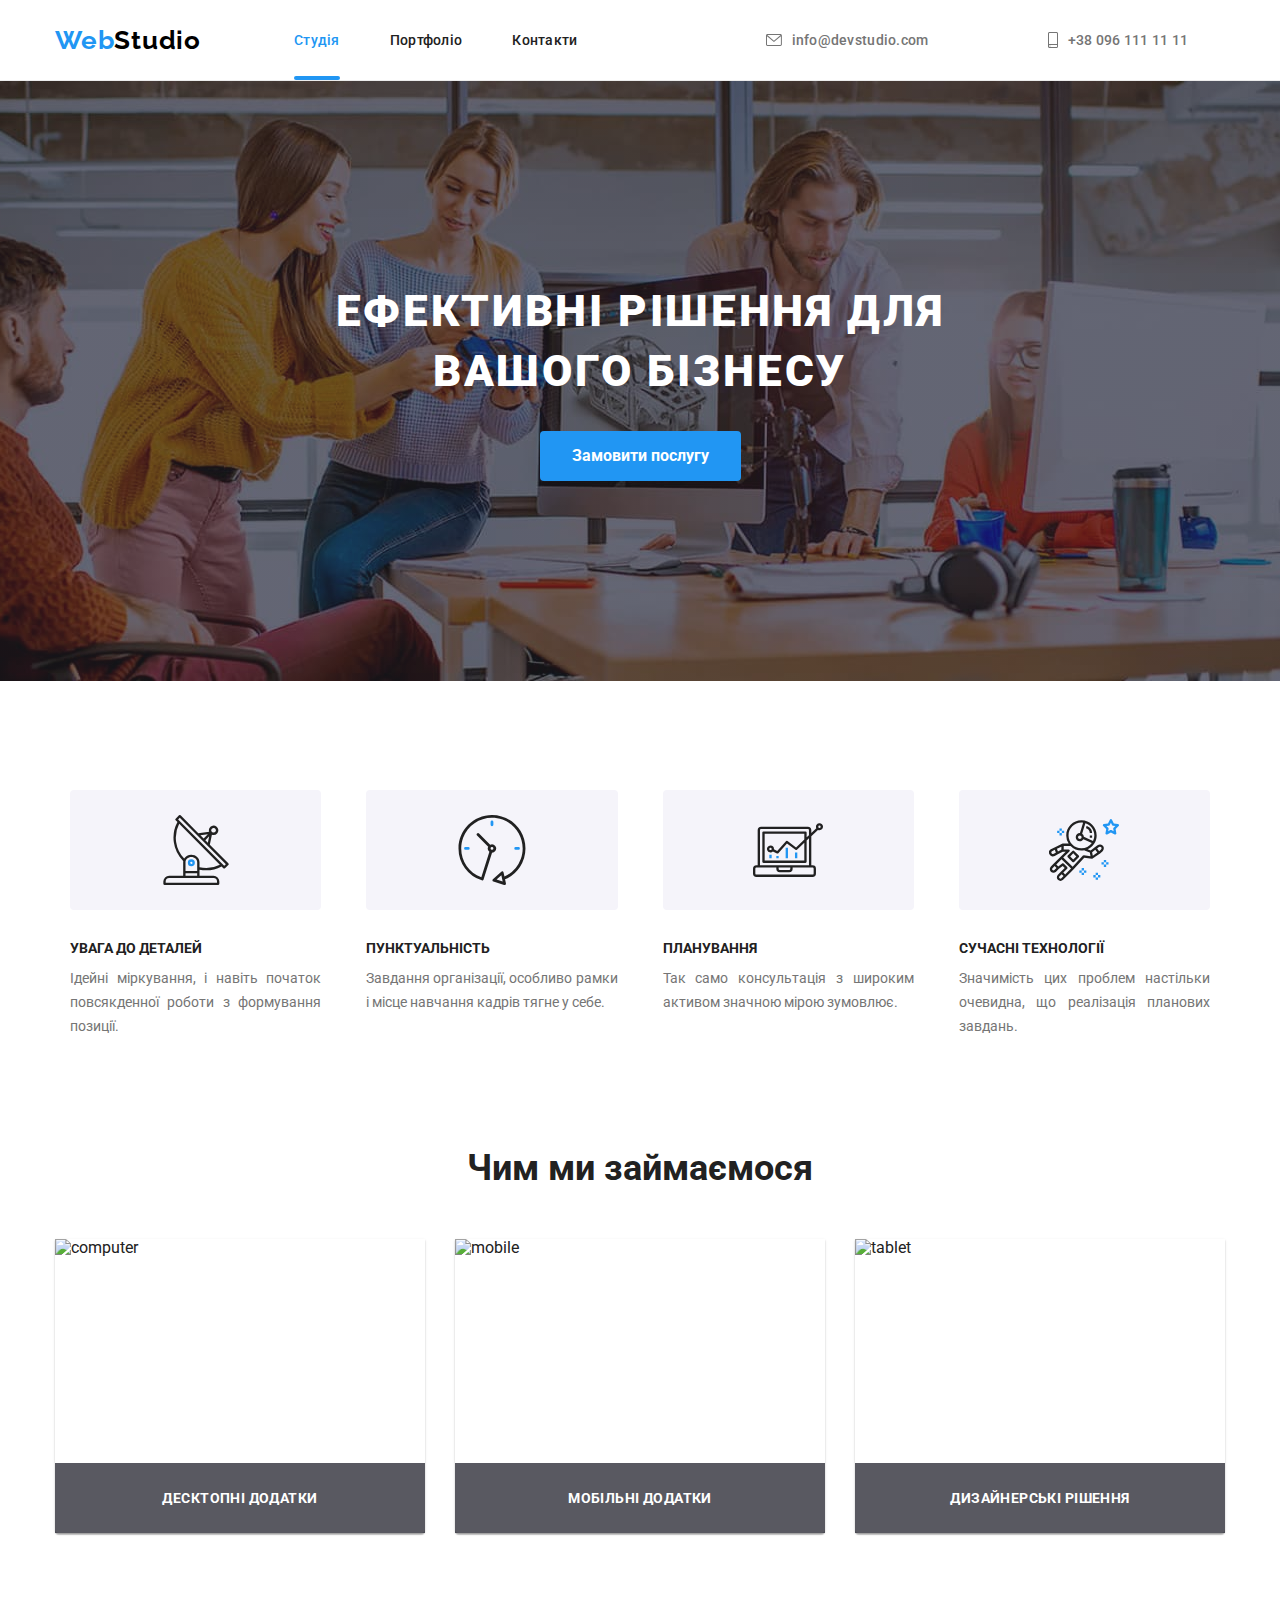
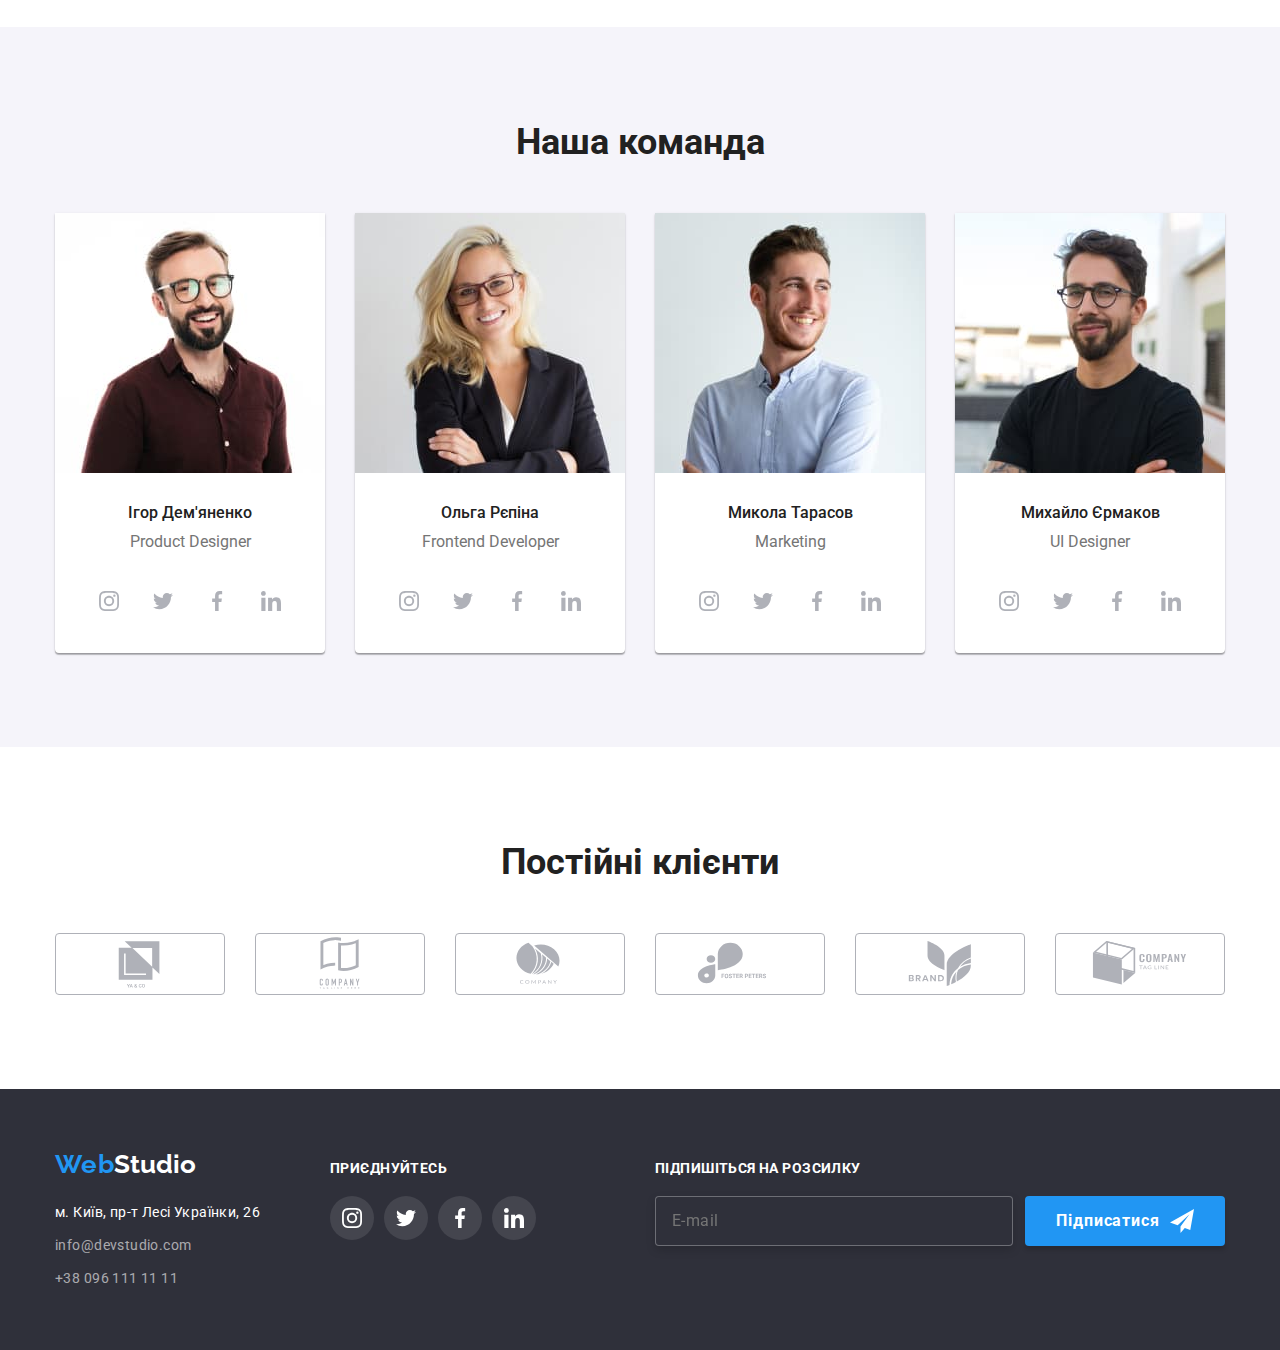
==== index.html @ 22a95ee9 "all that I can" ====
<!DOCTYPE html>
<html lang="uk">

<head>
  <meta charset="UTF-8" />
  <meta http-equiv="X-UA-Compatible" content="IE=edge" />
  <meta name="viewport" content="width=device-width, initial-scale=1.0" />
  <title>WebStudio</title>
  <link rel="preconnect" href="https://fonts.googleapis.com" />
  <link rel="preconnect" href="https://fonts.gstatic.com" crossorigin />
  <link href="https://fonts.googleapis.com/css2?family=Raleway:wght@700&family=Roboto:wght@400;500;700;900&display=swap"
    rel="stylesheet" />
  <link rel="stylesheet"
    href="https://cdnjs.cloudflare.com/ajax/libs/modern-normalize/1.1.0/modern-normalize.min.css" />
  <link rel="stylesheet" href="./css/main.min.css" />
</head>

<body class="body">
  <header class="page-header">
    <div class="container header-container">
      <nav class="header-nav">
        <a class="link header-nav__logo" href="./index.html">
          <span class="web">Web</span><span class="studio">Studio</span></a>

          <button type="button" class="menu-button is-open" aria-expanded="false" aria-controls="menu-container"
          data-menu-button>

          <svg 
          width="40" 
          height="40" 
          aria-label="Переключатель мобильного меню">

            <use class="icon-cross" href="./image/icons.svg#icon-close_40px"></use>
            <use class="icon-menu" href="./image/icons.svg#icon-menu_40px"></use>

          </svg>
        </button>
<div class="menu-container" id="menu-container" data-menu>

        <ul class="header-nav__list list header-nav">
          <li class="header-nav__item">
            <a class="header-nav__link link current" href="">Студія</a>
          </li>
          <li class="header-nav__item">
            <a class="header-nav__link link" href="portfolio.html">Портфоліо</a>
          </li>
          <li class="header-nav__item">
            <a class="header-nav__link link" href="">Контакти</a>
          </li>
        </ul>

        <ul class="list mobile-list">
          <li class="header-link__item">
            <a class="header-link header-nav__link link" href="tel:+380961111111">+38 096 111 11 11</a>
          </li>
          <li class="header-link__item">
            <a class="header-link-m header-nav__link link" href="mailto:info@devstudio.com">info@devstudio.com</a>
          </li>
         </ul>

         <ul class="list mobile-social">
          <li class="header-link__item">
            <a class="mobile-social__link link" href="">Instagram</a>
          </li>
          <li class="header-link__item">
            <a class="mobile-social__link link" href="">Twitter</a>
          </li>
           <li class="header-link__item">
            <a class="mobile-social__link link" href="">Facebook</a>
          </li>
           <li class="header-link__item">
            <a class="mobile-social__link link" href="">LinkedIn</a>
          </li>

         </ul>

      
      <div class="header-link">
        <ul class="list header-nav-link">
          <li class="header-link__item">
            <a class="header-link header-nav__link link" href="mailto:info@devstudio.com">
              <svg class="header-link__icon" width="16" height="12">
                <use href="./image/icons.svg#envelope"></use>
              </svg>
              info@devstudio.com</a>
          </li>
          <li class="header-link__item">
            <a class="header-link header-nav__link link" href="tel:+380961111111">
              <svg class="header-link__icon" width="10" height="16">
                <use href="./image/icons.svg#smartphone"></use>
              </svg>
              +38 096 111 11 11</a>
          </li>
        </ul>
      </div>
      </div>
    </div>
    </nav>
  </header>
  <main>
    <section class="section hero">
      <div class="container">
        <h1 class="hero__headline">Ефективні рішення для вашого бізнесу</h1>
        <button data-modal-open class="button" type="button">
          Замовити послугу
        </button>
      </div>
    </section>
    <section class="section about">
      <div class="container">
        <h2 class="visually-hidden">Наші особливості</h2>
        <ul class="list about__list">
          <li class="about__item">
            <div class="about-cards">
              <svg class="about-cards__icon" width="70" height="70">
                <use href="./image/icons.svg#antenna"></use>
              </svg>
            </div>
            <h3 class="about__headline">Увага до деталей</h3>
            <p class="about__paragraph">
              Ідейні міркування, і навіть початок повсякденної роботи з
              формування позиції.
            </p>
          </li>
          <li class="about__item">
            <div class="about-cards">
              <svg class="about-cards__icon" width="70" height="70">
                <use href="./image/icons.svg#clock"></use>
              </svg>
            </div>
            <h3 class="about__headline">Пунктуальність</h3>
            <p class="about__paragraph">
              Завдання організації, особливо рамки і місце навчання кадрів
              тягне у себе.
            </p>
          </li>
          <li class="about__item">
            <div class="about-cards">
              <svg class="about-cards__icon" width="70" height="70">
                <use href="./image/icons.svg#diagram"></use>
              </svg>
            </div>
            <h3 class="about__headline">Планування</h3>
            <p class="about__paragraph">
              Так само консультація з широким активом значною мірою зумовлює.
            </p>
          </li>
          <li class="about__item">
            <div class="about-cards">
              <svg class="about-cards__icon" width="70" height="70">
                <use href="./image/icons.svg#astronaut"></use>
              </svg>
            </div>
            <h3 class="about__headline">Сучасні технології</h3>
            <p class="about__paragraph">
              Значимість цих проблем настільки очевидна, що реалізація
              планових завдань.
            </p>
          </li>
        </ul>
      </div>
    </section>
    <section class="section work">
      <div class="container">
        <h2 class="work__headline">Чим ми займаємося</h2>
        <ul class="list work">
          <li class="work__item">
            <div class="work__image">

              <img 
              srcset="./image/work1.jpg 1x,
                      ./image/work1@2x.jpg 2x,
              "
              
              src="./image/work1.jpg" alt="computer" width="370" height="294" />

              <p class="work__paragraph">десктопні додатки</p>
            </div>
          </li>
          <li class="work__item">
            <div class="work__image">
              <img 
              srcset="./image/work2.jpg 1x,
                      ./image/work2@2x.jpg 2x,
              "
              
              src="./image/work2.jpg" alt="mobile" width="370" height="294" />
              <p class="work__paragraph">мобільні додатки</p>
            </div>
          </li>
          <li class="work__item">
            <div class="work__image">
              <img 
              srcset="./image/work3.jpg 1x,
                      ./image/work3@2x.jpg 2x,
              "
              src="./image/work3.jpg" alt="tablet" width="370" height="294" />
              <p class="work__paragraph">дизайнерські рішення</p>
            </div>
          </li>
        </ul>
      </div>
    </section>
    <section class="section our-team">
      <div class="container">
        <h2 class="work__headline">Наша команда</h2>
        <ul class="list our-team__list">
          <li class="work__item">

            <img srcset="
            ./image/team1-mob450.jpg 450w,
            ./image/team1-mob450@2x.jpg 900w,
            ./image/team1-tablet354.jpg 354w,
            ./image/team1-tablet354@2x.jpg 708w,
            ./image/team1-desktop270.jpg 270w,
            ./image/team1-desktop270@2x.jpg 540w
              " 
              sizes="(min-width: 1200px) 270px, (min-width: 768px) 354px, (min-width: 480px) 450px, 100vw"

              src="./image/team1-mob450.jpg" alt="Ігор Дем'яненко" width="450" height="460" />

            <div class="team">
              <h3 class="team__headline">Ігор Дем'яненко</h3>
              <p class="team__paragraph">Product Designer</p>
              <ul class="team__lists list">
                <li class="team__item">
                  <a class="team__link link" href="">
                    <svg class="team__icon" width="20" height="20">
                      <use href="./image/icons.svg#instagram"></use>
                    </svg>
                  </a>
                </li>
                <li class="team__item">
                  <a class="team__link link" href="">
                    <svg class="team__icon" width="20" height="20">
                      <use href="./image/icons.svg#twitter"></use>
                    </svg>
                  </a>
                </li>
                <li class="team__item">
                  <a class="team__link link" href="">
                    <svg class="team__icon" width="20" height="20">
                      <use href="./image/icons.svg#facebook"></use>
                    </svg>
                  </a>
                </li>
                <li class="team__item">
                  <a class="team__link link" href="">
                    <svg class="team__icon" width="20" height="20">
                      <use href="./image/icons.svg#linkedin"></use>
                    </svg>
                  </a>
                </li>
              </ul>
            </div>
          </li>
          <li class="work__item">

            <img srcset="
            ./image/team2-mob450.jpg 450w,
            ./image/team2-mob450@2x.jpg 900w,
            ./image/team2-tablet354.jpg 354w,
            ./image/team2-tablet354@2x.jpg 708w,
            ./image/team2-desktop270.jpg 270w,
            ./image/team2-desktop270@2x.jpg 540w
              " 
              sizes="(min-width: 1200px) 270px, (min-width: 768px) 354px, (min-width: 480px) 450px, 100vw"

              src="./image/team2-mob450.jpg" alt="Ольга Рєпіна" width="450" height="460" />

            <div class="team">
              <h3 class="team__headline">Ольга Рєпіна</h3>
              <p class="team__paragraph">Frontend Developer</p>
              <ul class="team__lists list">
                <li class="team__item">
                  <a class="team__link link" href="">
                    <svg class="team__icon" width="20" height="20">
                      <use href="./image/icons.svg#instagram"></use>
                    </svg>
                  </a>
                </li>
                <li class="team__item">
                  <a class="team__link link" href="">
                    <svg class="team__icon" width="20" height="20">
                      <use href="./image/icons.svg#twitter"></use>
                    </svg>
                  </a>
                </li>
                <li class="team__item">
                  <a class="team__link link" href="">
                    <svg class="team__icon" width="20" height="20">
                      <use href="./image/icons.svg#facebook"></use>
                    </svg>
                  </a>
                </li>
                <li class="team__item">
                  <a class="team__link link" href="">
                    <svg class="team__icon" width="20" height="20">
                      <use href="./image/icons.svg#linkedin"></use>
                    </svg>
                  </a>
                </li>
              </ul>
            </div>
          </li>
          <li class="work__item">
             <img srcset="
            ./image/team3-mob450.jpg 450w,
            ./image/team3-mob450@2x.jpg 900w,
            ./image/team3-tablet354.jpg 354w,
            ./image/team3-tablet354@2x.jpg 708w,
            ./image/team3-desktop270.jpg 270w,
            ./image/team3-desktop270@2x.jpg 540w
              " 
              sizes="(min-width: 1200px) 270px, (min-width: 768px) 354px, (min-width: 480px) 450px, 100vw"         
            
            src="./image/team3-mob450.jpg" alt="Микола Тарасов" width="450" height="460" />

            <div class="team">
              <h3 class="team__headline">Микола Тарасов</h3>
              <p class="team__paragraph">Marketing</p>
              <ul class="team__lists list">
                <li class="team__item">
                  <a class="team__link link" href="">
                    <svg class="team__icon" width="20" height="20">
                      <use href="./image/icons.svg#instagram"></use>
                    </svg>
                  </a>
                </li>
                <li class="team__item">
                  <a class="team__link link" href="">
                    <svg class="team__icon" width="20" height="20">
                      <use href="./image/icons.svg#twitter"></use>
                    </svg>
                  </a>
                </li>
                <li class="team__item">
                  <a class="team__link link" href="">
                    <svg class="team__icon" width="20" height="20">
                      <use href="./image/icons.svg#facebook"></use>
                    </svg>
                  </a>
                </li>
                <li class="team__item">
                  <a class="team__link link" href="">
                    <svg class="team__icon" width="20" height="20">
                      <use href="./image/icons.svg#linkedin"></use>
                    </svg>
                  </a>
                </li>
              </ul>
            </div>
          </li>
          <li class="work__item">

            <img srcset="
            ./image/team4-mob450.jpg 450w,
            ./image/team4-mob450@2x.jpg 900w,
            ./image/team4-tablet354.jpg 354w,
            ./image/team4-tablet354@2x.jpg 708w,
            ./image/team4-desktop270.jpg 270w,
            ./image/team4-desktop270@2x.jpg 540w
              " 
              sizes="(min-width: 1200px) 270px, (min-width: 768px) 354px, (min-width: 480px) 450px, 100vw" 
            
            src="./image/team4-mob450.jpg" alt="Михайло Єрмаков" width="450" height="460" />


            <div class="team">
              <h3 class="team__headline">Михайло Єрмаков</h3>
              <p class="team__paragraph">UI Designer</p>
              <ul class="team__lists list">
                <li class="team__item">
                  <a class="team__link link" href="">
                    <svg class="team__icon" width="20" height="20">
                      <use href="./image/icons.svg#instagram"></use>
                    </svg>
                  </a>
                </li>
                <li class="team__item">
                  <a class="team__link link" href="">
                    <svg class="team__icon" width="20" height="20">
                      <use href="./image/icons.svg#twitter"></use>
                    </svg>
                  </a>
                </li>
                <li class="team__item">
                  <a class="team__link link" href="">
                    <svg class="team__icon" width="20" height="20">
                      <use href="./image/icons.svg#facebook"></use>
                    </svg>
                  </a>
                </li>
                <li class="team__item">
                  <a class="team__link link" href="">
                    <svg class="team__icon" width="20" height="20">
                      <use href="./image/icons.svg#linkedin"></use>
                    </svg>
                  </a>
                </li>
              </ul>
            </div>
          </li>
        </ul>
      </div>
    </section>
    <section class="section">
      <div class="container client">
        <h2 class="work__headline">Постійні клієнти</h2>
        <ul class="client__list list">
          <li class="client__item">
            <a class="client__link link" href="">
              <svg class="client__icon" width="106" height="60">
                <use href="./image/icons.svg#logo1"></use>
              </svg>
            </a>
          </li>
          <li class="client__item">
            <a class="client__link link" href="">
              <svg class="client__icon" width="106" height="60">
                <use href="./image/icons.svg#logo2"></use>
              </svg>
            </a>
          </li>
          <li class="client__item">
            <a class="client__link link" href="">
              <svg class="client__icon" width="106" height="60">
                <use href="./image/icons.svg#logo3"></use>
              </svg>
            </a>
          </li>
          <li class="client__item">
            <a class="client__link link" href="">
              <svg class="client__icon" width="106" height="60">
                <use href="./image/icons.svg#logo4"></use>
              </svg>
            </a>
          </li>
          <li class="client__item">
            <a class="client__link link" href="">
              <svg class="client__icon" width="106" height="60">
                <use href="./image/icons.svg#logo5"></use>
              </svg>
            </a>
          </li>
          <li class="client__item">
            <a class="client__link link" href="">
              <svg class="client__icon" width="106" height="60">
                <use href="./image/icons.svg#logo6"></use>
              </svg>
            </a>
          </li>
        </ul>
      </div>
    </section>
  </main>
  <footer class="footer">
    <div class="container footer-container">
      <div class="footer-item">
        <a class="link footer-logo" href="./index.html">
          <span class="web">Web</span><span class="footer-studio">Studio</span></a>
        <address>
          <ul class="list address">
            <li class="address__item">
              <a class="footer-item__link link" href="https://goo.gl/maps/CPtrU1FHBa2aNyZL9" target="_blank"
                rel="noopener noreferrer">м. Київ, пр-т Лесі Українки, 26</a>
            </li>
            <li class="address__item">
              <a class="footer-item__link link footer-color" href="mailto:info@devstudio.com">info@devstudio.com</a>
            </li>
            <li class="address__item">
              <a class="footer-item__link link footer-color" href="tel:+380961111111">+38 096 111 11 11</a>
            </li>
          </ul>
        </address>
      </div>
      <div class="footer-social">
        <p class="footer-social__paragraph">приєднуйтесь</p>
        <ul class="footer-social__list list">
          <li class="footer-social__item">
            <a class="footer-social__link link" href="">
              <svg class="footer-social__icon" width="20" height="20">
                <use href="./image/icons.svg#instagram"></use>
              </svg>
            </a>
          </li>
          <li class="footer-social__item">
            <a class="footer-social__link link" href="">
              <svg class="footer-social__icon" width="20" height="20">
                <use href="./image/icons.svg#twitter"></use>
              </svg>
            </a>
          </li>
          <li class="footer-social__item">
            <a class="footer-social__link link" href="">
              <svg class="footer-social__icon" width="20" height="20">
                <use href="./image/icons.svg#facebook"></use>
              </svg>
            </a>
          </li>
          <li class="footer-social__item">
            <a class="footer-social__link link" href="">
              <svg class="footer-social__icon" width="20" height="20">
                <use href="./image/icons.svg#linkedin"></use>
              </svg>
            </a>
          </li>
        </ul>
      </div>
      <div class="footer-subscribe">
        <p class="footer-social__paragraph">підпишіться на розсилку</p>
        <form action="">
          <div class="footer-input">
            <input type="email" class="footer-input__email" name="user-mail" id="user-mail" placeholder="E-mail" />

            <button type="submit" class="footer-input__button">Підписатися
              <svg class="footer-input__icon" width="24" height="24">
                <use href="./image/icons.svg#icon-send"></use>
              </svg>
            </button>

          </div>
        </form>
      </div>
  </footer>
  <div class="backdrop is-hidden" data-modal>
    <div class="modal">
      <form name="data">
        <p class="modal__paragraph">Залиште свої дані, ми вам передзвонимо</p>
        <div class="div-modal">

          <label for="user-name" class="div-modal__label">Ім'я</label>
          <div class="modal-wrapper">
            <input name="user-name" type="text" class="modal-wrapper__input" id="user-name" />
            <svg class="modal-wrapper__icon" width="18" height="18">
              <use href="./image/icons.svg#person"></use>
            </svg>
          </div>


          <label for="user-phone" class="div-modal__label">Телефон</label>
          <div class="modal-wrapper">
            <input type="tel" class="modal-wrapper__input" name="user-phone" id="user-phone" />
            <svg class="modal-wrapper__icon" width="18" height="18">
              <use href="./image/icons.svg#phone-black"></use>
            </svg>
          </div>


          <label for="user-mail" class="div-modal__label">Пошта</label>
          <div class="modal-wrapper">
            <input type="email" class="modal-wrapper__input" name="user-mail" id="user-mail" />
            <svg class="modal-wrapper__icon" width="18" height="18">
              <use href="./image/icons.svg#email-black"></use>
            </svg>
          </div>


          <label for="feedback" class="modal__feedback">Коментар
            <textarea name="feedback" id="feedback" cols="30" rows="10" class="modal__textarea"
              placeholder="Введіть текст"></textarea>
          </label>
        </div>
        <div class="checkbox">
          <input type="checkbox" name="agreement" value="" class="visually-hidden" id="checkbox-agree" />
          <label for="checkbox-agree" class="checkbox__label">
            Погоджуюся з розсилкою та приймаю
            <a href="" class="checkbox__link">Умови договору</a>
          </label>
        </div>
        <button type="submit" class="checkbox__submit">Відправити</button>
      </form>
      <button data-modal-close class="checkbox__close" type="button">
        <svg class="checkbox__icon" width="8" height="8">
          <use href="./image/icons.svg#icon-x"></use>
        </svg>
      </button>
    </div>
  </div>

  <script src="./js/modal.js"></script>
  <script src="./js/mobile-menu.js"></script>
 
</body>

</html>
---- css/main.min.css ----
:root{--main-color: #212121;--text-color: #757575;--white-color: #ffffff;--active-color: #2196f3;--logo-color: #000000;--footer-color: rgba(255, 255, 255, 0.6);--hero-background: #2f303a;--active-button-background: #188ce8;--team-background: #f5f4fa;--icon-color: #afb1b8}h1,h2,h3,p{margin:0}img{width:100%;height:auto;display:block}.body{font-family:"Roboto",sans-serif;color:var(--main-color)}.link{text-decoration:none}.list{list-style:none;padding-left:0;margin:0}.container{margin-left:auto;margin-right:auto;padding-left:15px;padding-right:15px}@media screen and (min-width: 480px){.container{width:480px}}@media screen and (min-width: 768px){.container{width:768px}}@media screen and (min-width: 1200px){.container{width:1200px}}.section{padding-bottom:94px;padding-top:94px}address{margin-top:20px}.visually-hidden{position:absolute;white-space:nowrap;width:1px;height:1px;overflow:hidden;border:0;padding:0;clip:rect(0 0 0 0);-webkit-clip-path:inset(50%);clip-path:inset(50%);margin:-1px}@media screen and (min-width: 768px){.current::after{content:"";position:absolute;left:0px;bottom:0px;display:block;border-bottom:4px solid var(--active-color);border-radius:2px;width:100%;height:4px}}.button{background:var(--active-color);font-weight:700;font-size:16px;line-height:1.875;color:var(--white-color);cursor:pointer;padding:10px 32px;border-radius:4px;border:none;-webkit-transition:background-color 250ms cubic-bezier(0.4, 0, 0.2, 1);transition:background-color 250ms cubic-bezier(0.4, 0, 0.2, 1)}.button:hover,.button:focus{background:var(--active-button-background)}.menu-button{display:-webkit-inline-box;display:-ms-inline-flexbox;display:inline-flex;margin:0;padding:0;border:none;background-color:rgba(0,0,0,0)}@media screen and (min-width: 767px){.menu-button{display:none}}.menu-button .icon-cross{display:none}.menu-button.is-open .icon-cross{display:block}.menu-button.is-open .icon-menu{display:none}.icon-cross{cursor:pointer}.icon-cross:hover,.icon-cross:focus{fill:var(--active-color)}.icon-menu{cursor:pointer}.icon-menu:hover,.icon-menu:focus{fill:var(--active-color)}.menu-container.is-open{display:block}@media screen and (min-width: 768px){.menu-container{display:-webkit-box;display:-ms-flexbox;display:flex;-webkit-box-pack:start;-ms-flex-pack:start;justify-content:flex-start}}@media screen and (max-width: 767px){.menu-container{display:none;position:absolute;top:100%;left:0;width:100vw;height:796px;background-color:var(--white-color)}}@media screen and (min-width: 768px){.mobile-list{display:none;margin-top:300px}}.mobile-social{display:-webkit-box;display:-ms-flexbox;display:flex;-webkit-box-align:end;-ms-flex-align:end;align-items:flex-end;gap:20px;margin-left:40px}@media screen and (min-width: 768px){.mobile-social{display:none;margin-top:300px}}.mobile-social__link{font-weight:500;font-size:18px;color:var(--active-color);line-height:1.2222222222;letter-spacing:.02em;border-right:1px solid rgba(33,33,33,.2);padding-right:15px}.mobile-social__link:hover,.mobile-social__link:focus{-webkit-transition:color 250ms cubic-bezier(0.4, 0, 0.2, 1);transition:color 250ms cubic-bezier(0.4, 0, 0.2, 1);border-color:var(--active-color);text-decoration:underline}.backdrop{position:fixed;top:0;left:0;width:100%;height:100%;background:rgba(0,0,0,.2);opacity:1;-webkit-transition:opacity 250ms cubic-bezier(0.4, 0, 0.2, 1);transition:opacity 250ms cubic-bezier(0.4, 0, 0.2, 1)}.backdrop.is-hidden{opacity:0;pointer-events:none}.modal{position:absolute;top:50%;left:50%;-webkit-transform:translate(-50%, -50%) scale(1);transform:translate(-50%, -50%) scale(1);-webkit-transition:-webkit-transform 250ms cubic-bezier(0.4, 0, 0.2, 1);transition:-webkit-transform 250ms cubic-bezier(0.4, 0, 0.2, 1);transition:transform 250ms cubic-bezier(0.4, 0, 0.2, 1);transition:transform 250ms cubic-bezier(0.4, 0, 0.2, 1), -webkit-transform 250ms cubic-bezier(0.4, 0, 0.2, 1);background:#fff;-webkit-box-shadow:0px 1px 3px rgba(0,0,0,.12),0px 1px 1px rgba(0,0,0,.14),0px 2px 1px rgba(0,0,0,.2);box-shadow:0px 1px 3px rgba(0,0,0,.12),0px 1px 1px rgba(0,0,0,.14),0px 2px 1px rgba(0,0,0,.2);border-radius:4px;padding:40px}@media screen and (max-width: 1199px){.modal{max-width:450px}}@media screen and (min-width: 1200px){.modal{min-width:528px}}.checkbox__close{position:absolute;top:8px;right:8px;cursor:pointer;border-radius:50%;background:var(--white-color);border:1px solid rgba(0,0,0,.1);width:30px;height:30px;-webkit-transition:fill 250ms cubic-bezier(0.4, 0, 0.2, 1);transition:fill 250ms cubic-bezier(0.4, 0, 0.2, 1);display:-webkit-box;display:-ms-flexbox;display:flex;-webkit-box-pack:center;-ms-flex-pack:center;justify-content:center;-webkit-box-align:center;-ms-flex-align:center;align-items:center}.checkbox__close:hover,.checkbox__close:focus{fill:var(--active-color)}.checkbox__icon{stroke:rgba(0,0,0,.1)}.checkbox__icon:hover,.checkbox__icon:focus{fill:var(--active-color)}.modal__paragraph{font-weight:700;font-size:20px;line-height:1.15;text-align:center;letter-spacing:.03em;margin-bottom:12px}.modal-wrapper__input{display:block;height:40px;-webkit-box-sizing:border-box;box-sizing:border-box;border:1px solid rgba(33,33,33,.2);border-radius:4px;cursor:pointer;padding-left:45px;font-weight:400;font-size:12px;line-height:1.1666666667;letter-spacing:.01em;color:var(--text-color);-webkit-transition:border-color 250ms cubic-bezier(0.4, 0, 0.2, 1);transition:border-color 250ms cubic-bezier(0.4, 0, 0.2, 1)}@media screen and (max-width: 1199px){.modal-wrapper__input{width:370px}}@media screen and (min-width: 1200px){.modal-wrapper__input{width:448px}}.modal-wrapper__input:hover,.modal-wrapper__input:focus,.modal-wrapper__input:active{outline:none;border:1px solid var(--active-color)}.div-modal__label{font-weight:400;font-size:12px;line-height:1.1666666667;letter-spacing:.01em;color:var(--text-color);margin-bottom:10px}.modal__feedback{display:-webkit-box;display:-ms-flexbox;display:flex;-webkit-box-orient:vertical;-webkit-box-direction:normal;-ms-flex-direction:column;flex-direction:column;margin-bottom:20px;font-weight:400;font-size:12px;line-height:1.1666666667;letter-spacing:.01em;color:var(--text-color)}.modal__textarea{resize:none;height:120px;border:1px solid rgba(33,33,33,.2);border-radius:4px;font-weight:400;font-size:12px;line-height:1.1666666667;letter-spacing:.01em;color:var(--text-color);margin-top:4px;padding:12px 16px;-webkit-transition:border-color 250ms cubic-bezier(0.4, 0, 0.2, 1);transition:border-color 250ms cubic-bezier(0.4, 0, 0.2, 1)}.modal__textarea::-webkit-input-placeholder{font-weight:400;font-size:12px;line-height:1.1666666667;letter-spacing:.01em;color:rgba(117,117,117,.5)}.modal__textarea::-moz-placeholder{font-weight:400;font-size:12px;line-height:1.1666666667;letter-spacing:.01em;color:rgba(117,117,117,.5)}.modal__textarea:-ms-input-placeholder{font-weight:400;font-size:12px;line-height:1.1666666667;letter-spacing:.01em;color:rgba(117,117,117,.5)}.modal__textarea::-ms-input-placeholder{font-weight:400;font-size:12px;line-height:1.1666666667;letter-spacing:.01em;color:rgba(117,117,117,.5)}.modal__textarea::placeholder{font-weight:400;font-size:12px;line-height:1.1666666667;letter-spacing:.01em;color:rgba(117,117,117,.5)}.modal__textarea:hover,.modal__textarea:focus{outline:none;border:1px solid var(--active-color)}.checkbox__submit{width:200px;height:50px;background:var(--active-color);font-weight:700;font-size:16px;line-height:1.875;color:var(--white-color);cursor:pointer;border-radius:4px;border:none;-webkit-box-shadow:0px 4px 4px rgba(0,0,0,.15);box-shadow:0px 4px 4px rgba(0,0,0,.15);-webkit-transition:background-color 250ms cubic-bezier(0.4, 0, 0.2, 1);transition:background-color 250ms cubic-bezier(0.4, 0, 0.2, 1);margin:30px auto 0;display:block}.checkbox__submit:hover,.checkbox__submit:focus{background:var(--active-button-background)}.input-checkbox{font-weight:400;font-size:14px;line-height:24px;line-height:1.7142857143;letter-spacing:.03em;color:var(--text-color)}.checkbox__link{color:var(--active-color);margin-left:5px}.modal-wrapper__icon{position:absolute;left:5px;top:50%;-webkit-transform:translatey(-50%);transform:translatey(-50%);margin-left:15px;-webkit-transition:fill 250ms cubic-bezier(0.4, 0, 0.2, 1);transition:fill 250ms cubic-bezier(0.4, 0, 0.2, 1)}.modal-wrapper__icon:hover,.modal-wrapper__icon:focus,.modal-wrapper__icon:active{fill:var(--active-color)}.modal-wrapper__input:hover+.modal-wrapper__icon{fill:var(--active-color)}.modal-wrapper__input:focus+.modal-wrapper__icon{fill:var(--active-color)}.modal-wrapper{position:relative;margin-top:4px;margin-bottom:10px}.checkbox__label{display:-webkit-box;display:-ms-flexbox;display:flex;-webkit-box-align:center;-ms-flex-align:center;align-items:center;-webkit-box-pack:center;-ms-flex-pack:center;justify-content:center;font-weight:400;font-size:14px;line-height:1.7142857143;letter-spacing:.03em;color:var(--text-color)}.checkbox__label::before{content:" ";margin-right:8px;display:-webkit-box;display:-ms-flexbox;display:flex;width:16px;height:15px;border-radius:2px;border:2px solid var(--main-color)}.checkbox input:checked+.checkbox__label::before{background:var(--active-color);border:none;background-image:url(../image/check-mark.svg);background-repeat:no-repeat;background-position:center}.page-header{border-bottom:1px solid #ececec;position:relative}.header-container{display:-webkit-box;display:-ms-flexbox;display:flex;-webkit-box-align:center;-ms-flex-align:center;align-items:center}.header-nav__logo{margin-right:93px}.web{font-family:"Raleway",sans-serif;font-size:26px;font-weight:700;line-height:1.1923076923;letter-spacing:.03em;color:var(--active-color)}.studio{font-family:"Raleway",sans-serif;font-size:26px;font-weight:700;line-height:1.1923076923;letter-spacing:.03em;color:var(--logo-color)}.header-nav{display:block}@media screen and (min-width: 768px){.header-nav{display:-webkit-box;display:-ms-flexbox;display:flex;-webkit-box-align:center;-ms-flex-align:center;align-items:center;-webkit-box-pack:justify;-ms-flex-pack:justify;justify-content:space-between}}.header-nav__item{margin-right:50px}.header-nav__link{position:relative;font-style:normal;font-weight:500;font-size:14px;line-height:1.1428571429;letter-spacing:.02em;color:var(--main-color);padding-top:32px;padding-bottom:32px;display:-webkit-box;display:-ms-flexbox;display:flex;-webkit-box-align:center;-ms-flex-align:center;align-items:center;-webkit-box-pack:center;-ms-flex-pack:center;justify-content:center;-webkit-transition:color 250ms cubic-bezier(0.4, 0, 0.2, 1);transition:color 250ms cubic-bezier(0.4, 0, 0.2, 1)}@media screen and (max-width: 767px){.header-nav__link{font-size:40px;line-height:1.175}}.header-nav__link:hover,.header-nav__link:focus{color:var(--active-color)}.header-nav__link:hover .header-link__icon{stroke:var(--active-color)}@media screen and (min-width: 1200px){.header-link__item:not(:last-child){margin-right:50px}}.header-link{font-style:normal;font-weight:500;font-size:14px;line-height:1.1428571429;letter-spacing:.02em;color:var(--text-color)}@media screen and (min-width: 1200px){.header-link{margin-left:69px}}@media screen and (max-width: 767px){.header-link{font-size:34px;line-height:1.1764705882}}.header-link-m{font-size:24px;line-height:1.1666666667;color:var(--text-color)}.link.current{color:var(--active-color)}.header-link__icon{margin-right:10px}@media screen and (max-width: 767px){.header-nav-link{display:none}}@media screen and (min-width: 1200px){.header-nav-link{display:-webkit-box;display:-ms-flexbox;display:flex}}@media screen and (max-width: 767px){.header-nav__list{display:block}}.hero{background:var(--hero-background);text-align:center;background-position:center;background-repeat:no-repeat;background-size:cover;margin-left:auto;margin-right:auto}@media screen and (max-width: 767px){.hero{background-image:-webkit-gradient(linear, left top, left bottom, from(rgba(47, 48, 58, 0.4)), to(rgba(47, 48, 58, 0.4))),url(/image/header-mobile.jpg);background-image:linear-gradient(rgba(47, 48, 58, 0.4), rgba(47, 48, 58, 0.4)),url(/image/header-mobile.jpg);background-size:480px 400px}}@media screen and (max-width: 767px)and (min-device-pixel-ratio: 2),screen and (max-width: 767px)and (-webkit-min-device-pixel-ratio: 2),screen and (max-width: 767px)and (min-resolution: 192dpi),screen and (max-width: 767px)and (min-resolution: 2dppx){.hero{background-image:-webkit-gradient(linear, left top, left bottom, from(rgba(47, 48, 58, 0.4)), to(rgba(47, 48, 58, 0.4))),url(/image/header-mobile2x.jpg);background-image:linear-gradient(rgba(47, 48, 58, 0.4), rgba(47, 48, 58, 0.4)),url(/image/header-mobile2x.jpg)}}@media screen and (min-width: 768px){.hero{background-image:-webkit-gradient(linear, left top, left bottom, from(rgba(47, 48, 58, 0.4)), to(rgba(47, 48, 58, 0.4))),url(/image/header-tablet.jpg);background-image:linear-gradient(rgba(47, 48, 58, 0.4), rgba(47, 48, 58, 0.4)),url(/image/header-tablet.jpg);background-size:768px 400px}}@media screen and (min-width: 768px)and (min-device-pixel-ratio: 2),screen and (min-width: 768px)and (-webkit-min-device-pixel-ratio: 2),screen and (min-width: 768px)and (min-resolution: 192dpi),screen and (min-width: 768px)and (min-resolution: 2dppx){.hero{background-image:-webkit-gradient(linear, left top, left bottom, from(rgba(47, 48, 58, 0.4)), to(rgba(47, 48, 58, 0.4))),url(/image/header-tablet2x.jpg);background-image:linear-gradient(rgba(47, 48, 58, 0.4), rgba(47, 48, 58, 0.4)),url(/image/header-tablet2x.jpg)}}@media screen and (min-width: 1200px){.hero{padding-top:200px;padding-bottom:200px;background-image:-webkit-gradient(linear, left top, left bottom, from(rgba(47, 48, 58, 0.4)), to(rgba(47, 48, 58, 0.4))),url(/image/hero-bg.jpg);background-image:linear-gradient(rgba(47, 48, 58, 0.4), rgba(47, 48, 58, 0.4)),url(/image/hero-bg.jpg);max-width:1600px;height:600px;background-size:1600px 600px}}@media screen and (min-width: 1200px)and (min-device-pixel-ratio: 2),screen and (min-width: 1200px)and (-webkit-min-device-pixel-ratio: 2),screen and (min-width: 1200px)and (min-resolution: 192dpi),screen and (min-width: 1200px)and (min-resolution: 2dppx){.hero{background-image:-webkit-gradient(linear, left top, left bottom, from(rgba(47, 48, 58, 0.4)), to(rgba(47, 48, 58, 0.4))),url(/image/header-big2x.jpg);background-image:linear-gradient(rgba(47, 48, 58, 0.4), rgba(47, 48, 58, 0.4)),url(/image/header-big2x.jpg)}}.hero__headline{font-weight:900;letter-spacing:.06em;text-transform:uppercase;color:var(--white-color);margin:0 auto 30px}@media screen and (max-width: 1199px){.hero__headline{font-size:26px;line-height:1.6153846154}}@media screen and (min-width: 1200px){.hero__headline{width:696px;font-size:44px;line-height:1.3636363636}}.about{padding-bottom:0px}@media screen and (min-width: 767px){.about__list{display:-webkit-box;display:-ms-flexbox;display:flex;-ms-flex-wrap:wrap;flex-wrap:wrap}}@media screen and (min-width: 1200px){.about__list{-ms-flex-wrap:nowrap;flex-wrap:nowrap}}@media screen and (min-width: 767px){.about__item{width:calc((100% - 60px)/2);margin:15px}}@media screen and (min-width: 1199px){.about__item:not(:last-child){margin-right:30px}}.about__paragraph{font-weight:400;font-size:14px;line-height:1.7142857143;color:var(--text-color);margin-top:10px;text-align:justify}@media screen and (max-width: 480px){.about__paragraph{margin-bottom:30px}}.about__headline{padding:0;font-size:14px;line-height:1.1428571429;text-transform:uppercase}@media screen and (max-width: 768px){.about__headline{text-align:center}}.about-cards{width:100%;height:120px;background:var(--team-background);border-radius:4px;margin-bottom:30px;margin-left:auto;margin-right:auto;display:-webkit-box;display:-ms-flexbox;display:flex;-webkit-box-pack:center;-ms-flex-pack:center;justify-content:center;-webkit-box-align:center;-ms-flex-align:center;align-items:center}.section-work{padding-top:0}.work{display:-webkit-box;display:-ms-flexbox;display:flex;gap:30px}@media screen and (max-width: 1200px){.work{display:none}}.work .work__item{width:calc((100% - 60px)/3)}.work__image{position:relative}.work__paragraph{position:absolute;bottom:0;height:70px;display:-webkit-box;display:-ms-flexbox;display:flex;-webkit-box-pack:center;-ms-flex-pack:center;justify-content:center;-webkit-box-align:center;-ms-flex-align:center;align-items:center;font-weight:700;font-size:14px;line-height:1.1428571429;letter-spacing:.03em;text-transform:uppercase;background:rgba(47,48,58,.8);color:var(--white-color);width:100%}.work__item{background-color:var(--white-color);-webkit-box-shadow:0px 1px 3px rgba(0,0,0,.12),0px 1px 1px rgba(0,0,0,.14),0px 2px 1px rgba(0,0,0,.2);box-shadow:0px 1px 3px rgba(0,0,0,.12),0px 1px 1px rgba(0,0,0,.14),0px 2px 1px rgba(0,0,0,.2);border-radius:0px 0px 4px 4px}.work__headline{font-weight:700;text-align:center;font-size:28px;line-height:1.1785714286;margin-bottom:30px}@media screen and (min-width: 1200px){.work__headline{font-size:36px;line-height:1.1666666667;margin-bottom:50px}}.our-team{background:var(--team-background)}@media screen and (min-width: 767px){.our-team__list{display:-webkit-box;display:-ms-flexbox;display:flex;-ms-flex-wrap:wrap;flex-wrap:wrap;gap:30px}}@media screen and (min-width: 1200px){.our-team__list{-ms-flex-wrap:nowrap;flex-wrap:nowrap}}.team .work__item{background-color:var(--white-color)}@media screen and (min-width: 1200px){.team .work__item{width:calc((100% - 90px)/4)}}@media screen and (min-width: 767px){.work__item{width:calc((100% - 60px)/2)}}.team{padding-top:30px;padding-bottom:30px}.team__headline{font-weight:500;font-size:16px;line-height:1.1875;text-align:center;margin-bottom:10px}.team__paragraph{font-weight:400;font-size:16px;line-height:1.1875;color:var(--text-color);text-align:center}.team__lists{display:-webkit-box;display:-ms-flexbox;display:flex;-webkit-box-pack:center;-ms-flex-pack:center;justify-content:center;margin-top:28px}.team__icon{fill:var(--icon-color)}.team__item{width:44px;height:44px}.team__item:not(:last-child){margin-right:10px}.team__link{width:100%;height:100%;display:-webkit-box;display:-ms-flexbox;display:flex;-webkit-box-align:center;-ms-flex-align:center;align-items:center;-webkit-box-pack:center;-ms-flex-pack:center;justify-content:center;background-color:var(--white-color);border-radius:50%;-webkit-transition:background-color 250ms cubic-bezier(0.4, 0, 0.2, 1),fill 250ms cubic-bezier(0.4, 0, 0.2, 1);transition:background-color 250ms cubic-bezier(0.4, 0, 0.2, 1),fill 250ms cubic-bezier(0.4, 0, 0.2, 1)}.team__link:hover{background-color:var(--active-color)}.team__link:hover .team__icon{fill:var(--white-color)}.filters__button{font-weight:500;font-size:16px;font-family:inherit;line-height:1.625;color:var(--main-color);background:var(--team-background);cursor:pointer;padding:6px 22px;border-radius:4px;border:none;-webkit-transition:color 250ms cubic-bezier(0.4, 0, 0.2, 1),background-color 250ms cubic-bezier(0.4, 0, 0.2, 1),-webkit-box-shadow 250ms cubic-bezier(0.4, 0, 0.2, 1);transition:color 250ms cubic-bezier(0.4, 0, 0.2, 1),background-color 250ms cubic-bezier(0.4, 0, 0.2, 1),-webkit-box-shadow 250ms cubic-bezier(0.4, 0, 0.2, 1);transition:color 250ms cubic-bezier(0.4, 0, 0.2, 1),box-shadow 250ms cubic-bezier(0.4, 0, 0.2, 1),background-color 250ms cubic-bezier(0.4, 0, 0.2, 1);transition:color 250ms cubic-bezier(0.4, 0, 0.2, 1),box-shadow 250ms cubic-bezier(0.4, 0, 0.2, 1),background-color 250ms cubic-bezier(0.4, 0, 0.2, 1),-webkit-box-shadow 250ms cubic-bezier(0.4, 0, 0.2, 1)}.filters__button:hover,.filters__button:focus{background:var(--active-color);color:var(--white-color);-webkit-box-shadow:0px 3px 1px rgba(0,0,0,.1),0px 1px 2px rgba(0,0,0,.08),0px 2px 2px rgba(0,0,0,.12);box-shadow:0px 3px 1px rgba(0,0,0,.1),0px 1px 2px rgba(0,0,0,.08),0px 2px 2px rgba(0,0,0,.12);border-radius:4px}.filters__item:not(:last-child){margin-right:8px}@media screen and (min-width: 767px){.filters__list{display:-webkit-box;display:-ms-flexbox;display:flex;-webkit-box-pack:center;-ms-flex-pack:center;justify-content:center;margin-bottom:50px}}.filters__images{display:-webkit-box;display:-ms-flexbox;display:flex;-ms-flex-wrap:wrap;flex-wrap:wrap;gap:30px;-webkit-box-pack:center;-ms-flex-pack:center;justify-content:center}.filters__card{background:var(--white-color);-webkit-box-sizing:border-box;box-sizing:border-box;cursor:pointer}@media screen and (min-width: 767px){.filters__card{-ms-flex-preferred-size:calc((100% - 30px)/3);flex-basis:calc((100% - 30px)/3)}}@media screen and (min-width: 1200px){.filters__card{-ms-flex-preferred-size:calc((100% - 60px)/3);flex-basis:calc((100% - 60px)/3)}}.filters__card:hover .portfolio-description{-webkit-transform:translateY(0);transform:translateY(0)}.filters__link{display:block;-webkit-transition:color 250ms cubic-bezier(0.4, 0, 0.2, 1),-webkit-box-shadow 250ms cubic-bezier(0.4, 0, 0.2, 1);transition:color 250ms cubic-bezier(0.4, 0, 0.2, 1),-webkit-box-shadow 250ms cubic-bezier(0.4, 0, 0.2, 1);transition:color 250ms cubic-bezier(0.4, 0, 0.2, 1),box-shadow 250ms cubic-bezier(0.4, 0, 0.2, 1);transition:color 250ms cubic-bezier(0.4, 0, 0.2, 1),box-shadow 250ms cubic-bezier(0.4, 0, 0.2, 1),-webkit-box-shadow 250ms cubic-bezier(0.4, 0, 0.2, 1)}.filters__link:hover,.filters__link:focus{-webkit-box-shadow:0px 3px 1px rgba(0,0,0,.1),0px 1px 2px rgba(0,0,0,.08),0px 2px 2px rgba(0,0,0,.12);box-shadow:0px 3px 1px rgba(0,0,0,.1),0px 1px 2px rgba(0,0,0,.08),0px 2px 2px rgba(0,0,0,.12)}.portfolio-cards{padding-top:20px;padding-bottom:20px;padding-left:24px;padding-right:24px;border-bottom:1px solid #eee;border-left:1px solid #eee;border-right:1px solid #eee}.portfolio-cards__headline{font-weight:700;font-size:18px;line-height:2;color:var(--main-color);text-align:flex-start;margin-bottom:4px}.portfolio-cards__paragraph{font-weight:400;font-size:16px;line-height:1.875;color:var(--text-color);text-align:flex-start}.img-wrapper{position:relative;overflow:hidden}.portfolio-description{position:absolute;bottom:0;font-weight:400;font-size:18px;line-height:1.5555555556;letter-spacing:.03em;color:var(--white-color);text-align:flex-start;background:rgba(33,150,243,.9);padding:63px 24px 32px;width:100%;height:100%;-webkit-transform:translateY(100%);transform:translateY(100%);-webkit-transition:-webkit-transform 250ms cubic-bezier(0.4, 0, 0.2, 1);transition:-webkit-transform 250ms cubic-bezier(0.4, 0, 0.2, 1);transition:transform 250ms cubic-bezier(0.4, 0, 0.2, 1);transition:transform 250ms cubic-bezier(0.4, 0, 0.2, 1), -webkit-transform 250ms cubic-bezier(0.4, 0, 0.2, 1)}.client{text-align:center}.client__list{display:-webkit-box;display:-ms-flexbox;display:flex;-ms-flex-wrap:wrap;flex-wrap:wrap;-webkit-box-pack:center;-ms-flex-pack:center;justify-content:center;margin:-15px}.client__link{width:100%;height:100%;border:1px solid var(--icon-color);border-radius:4px;display:-webkit-box;display:-ms-flexbox;display:flex;-webkit-box-pack:center;-ms-flex-pack:center;justify-content:center;-webkit-box-align:center;-ms-flex-align:center;align-items:center;-webkit-transition:border-color 250ms cubic-bezier(0.4, 0, 0.2, 1),fill 250ms cubic-bezier(0.4, 0, 0.2, 1);transition:border-color 250ms cubic-bezier(0.4, 0, 0.2, 1),fill 250ms cubic-bezier(0.4, 0, 0.2, 1)}.client__link:hover .client__icon{fill:var(--active-color)}.client__link:hover{border-color:var(--active-color)}.client__icon{fill:var(--icon-color);-webkit-transition:fill 250ms cubic-bezier(0.4, 0, 0.2, 1);transition:fill 250ms cubic-bezier(0.4, 0, 0.2, 1)}.client__item{margin:15px}@media screen and (max-width: 767px){.client__item{width:calc((100% - 60px)/2)}}@media screen and (min-width: 768px){.client__item{width:calc((100% - 90px)/3)}}@media screen and (min-width: 1200px){.client__item{width:calc((100% - 180px)/6)}}.footer{background:var(--hero-background)}@media screen and (max-width: 767px){.footer-social{margin-bottom:60px}}.footer-item__link{font-weight:400;font-style:normal;font-size:14px;line-height:1.7142857143;letter-spacing:.03em;color:var(--white-color);-webkit-transition:color 250ms cubic-bezier(0.4, 0, 0.2, 1);transition:color 250ms cubic-bezier(0.4, 0, 0.2, 1)}.footer-item__link:hover,.footer-item__link:focus{color:var(--active-color)}@media screen and (max-width: 1199px){.address{text-align:center;margin-bottom:60px}}.footer-color{color:var(--footer-color)}@media screen and (max-width: 1199px){.footer-logo{display:-webkit-box;display:-ms-flexbox;display:flex;-webkit-box-pack:center;-ms-flex-pack:center;justify-content:center}}.footer-studio{font-family:"Raleway",sans-serif;font-size:26px;font-weight:bold;line-height:1.1923076923;color:var(--white-color)}.footer-social__paragraph{font-weight:700;font-size:14px;line-height:1.1428571429;letter-spacing:.03em;text-transform:uppercase;color:var(--white-color);margin-bottom:20px}@media screen and (max-width: 1199px){.footer-social__paragraph{text-align:center}}@media screen and (min-width: 1200px){.footer-social__paragraph{text-align:left}}.footer-container{padding-top:60px;padding-bottom:60px;-webkit-box-align:baseline;-ms-flex-align:baseline;align-items:baseline}@media screen and (min-width: 767px){.footer-container{display:-webkit-box;display:-ms-flexbox;display:flex;-ms-flex-wrap:wrap;flex-wrap:wrap;-webkit-box-pack:space-evenly;-ms-flex-pack:space-evenly;justify-content:space-evenly}}@media screen and (min-width: 480px){.footer-container{width:480px}}@media screen and (min-width: 768px){.footer-container{width:768px}}@media screen and (min-width: 1200px){.footer-container{width:1200px}}@media screen and (min-width: 767px){.address__item:not(:last-child){margin-bottom:9px}}.footer-social__list{display:-webkit-box;display:-ms-flexbox;display:flex;-webkit-box-pack:center;-ms-flex-pack:center;justify-content:center}.footer-social__icon{fill:var(--white-color)}.footer-social__item{width:44px;height:44px;background:rgba(255,255,255,.1);border-radius:50%;margin-right:10px;-webkit-transition:background-color 250ms cubic-bezier(0.4, 0, 0.2, 1);transition:background-color 250ms cubic-bezier(0.4, 0, 0.2, 1)}.footer-social__item:last-child{margin-right:0px}.footer-social__item:hover,.footer-social__item:focus{background-color:var(--active-color)}@media screen and (min-width: 1200px){.footer-item{margin-right:70px}}@media screen and (min-width: 1200px){.footer-subscribe{margin-left:auto}}.footer-social__link{width:100%;height:100%;display:-webkit-box;display:-ms-flexbox;display:flex;-webkit-box-align:center;-ms-flex-align:center;align-items:center;-webkit-box-pack:center;-ms-flex-pack:center;justify-content:center;border-radius:50%;-webkit-transition:color 250ms cubic-bezier(0.4, 0, 0.2, 1);transition:color 250ms cubic-bezier(0.4, 0, 0.2, 1)}.footer-social__link:hover,.footer-social__link:focus{color:var(--active-color)}@media screen and (min-width: 1200px){.footer-input{display:-webkit-box;display:-ms-flexbox;display:flex}}.footer-input__email{width:358px;height:50px;border:1px solid rgba(255,255,255,.3);-webkit-filter:drop-shadow(0px 4px 4px rgba(0, 0, 0, 0.15));filter:drop-shadow(0px 4px 4px rgba(0, 0, 0, 0.15));border-radius:4px;background:var(--hero-background);font-weight:400;font-size:16px;line-height:1.25;letter-spacing:.03em;color:rgba(255,255,255,.6);padding-left:16px}.footer-input__button{display:-webkit-box;display:-ms-flexbox;display:flex;-webkit-box-pack:center;-ms-flex-pack:center;justify-content:center;-webkit-box-align:center;-ms-flex-align:center;align-items:center;width:200px;height:50px;background:var(--active-color);-webkit-box-shadow:0px 4px 4px rgba(0,0,0,.15);box-shadow:0px 4px 4px rgba(0,0,0,.15);border-radius:4px;font-weight:700;font-size:16px;line-height:1.875;letter-spacing:.06em;color:var(--white-color);margin-left:12px;cursor:pointer;border:none;-webkit-transition:background-color 250ms cubic-bezier(0.4, 0, 0.2, 1);transition:background-color 250ms cubic-bezier(0.4, 0, 0.2, 1)}@media screen and (max-width: 1200px){.footer-input__button{margin-top:20px}}.footer-input__button:hover,.footer-input__button:focus{background:var(--active-button-background)}.footer-input__icon{margin-left:10px}.menu-button{display:-webkit-inline-box;display:-ms-inline-flexbox;display:inline-flex;margin:0;padding:0;border:none;background-color:rgba(0,0,0,0)}@media screen and (min-width: 767px){.menu-button{display:none}}.menu-button .icon-cross{display:none}.menu-button.is-open .icon-cross{display:block}.menu-button.is-open .icon-menu{display:none}.icon-cross{cursor:pointer}.icon-cross:hover,.icon-cross:focus{fill:var(--active-color)}.icon-menu{cursor:pointer}.icon-menu:hover,.icon-menu:focus{fill:var(--active-color)}.menu-container.is-open{display:block}@media screen and (min-width: 768px){.menu-container{display:-webkit-box;display:-ms-flexbox;display:flex;-webkit-box-pack:start;-ms-flex-pack:start;justify-content:flex-start}}@media screen and (max-width: 767px){.menu-container{display:none;position:absolute;top:100%;left:0;width:100vw;height:796px;background-color:var(--white-color)}}@media screen and (min-width: 768px){.mobile-list{display:none;margin-top:300px}}.mobile-social{display:-webkit-box;display:-ms-flexbox;display:flex;-webkit-box-align:end;-ms-flex-align:end;align-items:flex-end;gap:20px;margin-left:40px}@media screen and (min-width: 768px){.mobile-social{display:none;margin-top:300px}}.mobile-social__link{font-weight:500;font-size:18px;color:var(--active-color);line-height:1.2222222222;letter-spacing:.02em;border-right:1px solid rgba(33,33,33,.2);padding-right:15px}.mobile-social__link:hover,.mobile-social__link:focus{-webkit-transition:color 250ms cubic-bezier(0.4, 0, 0.2, 1);transition:color 250ms cubic-bezier(0.4, 0, 0.2, 1);border-color:var(--active-color);text-decoration:underline}/*# sourceMappingURL=main.min.css.map */
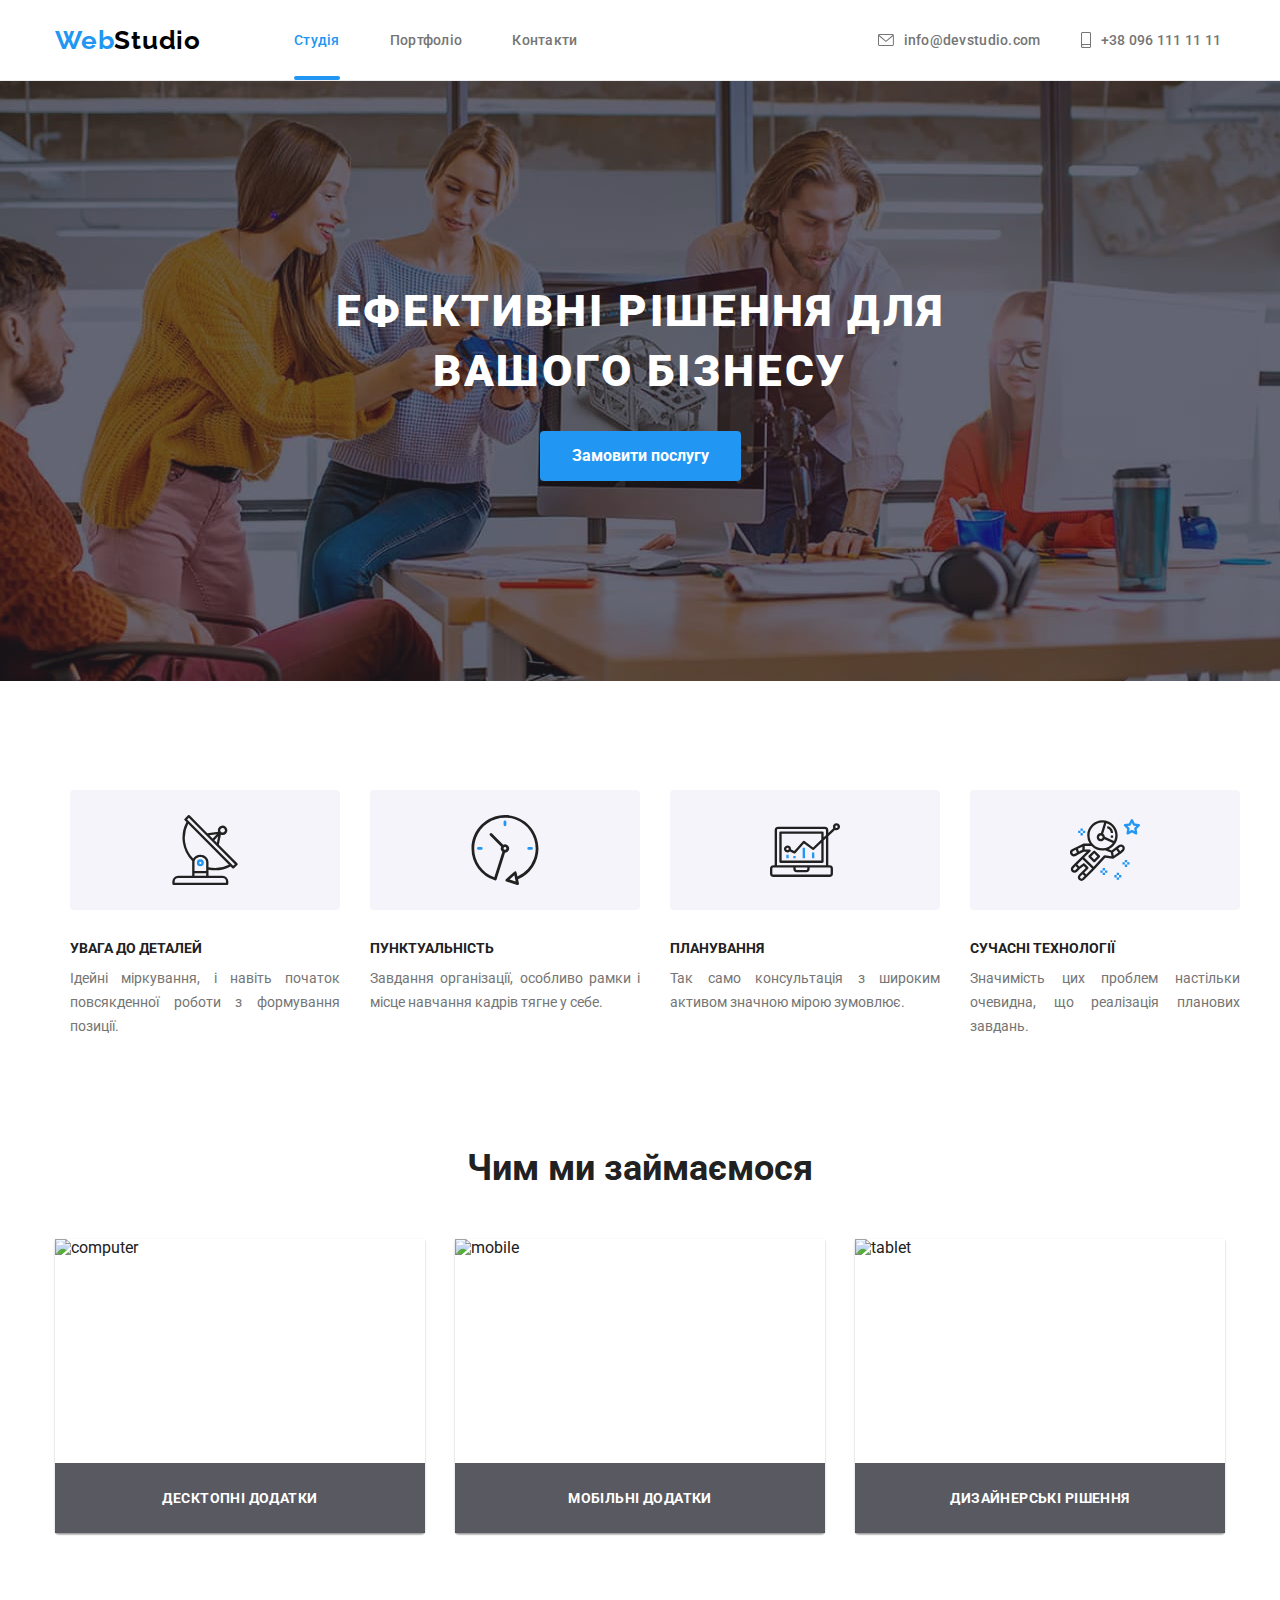
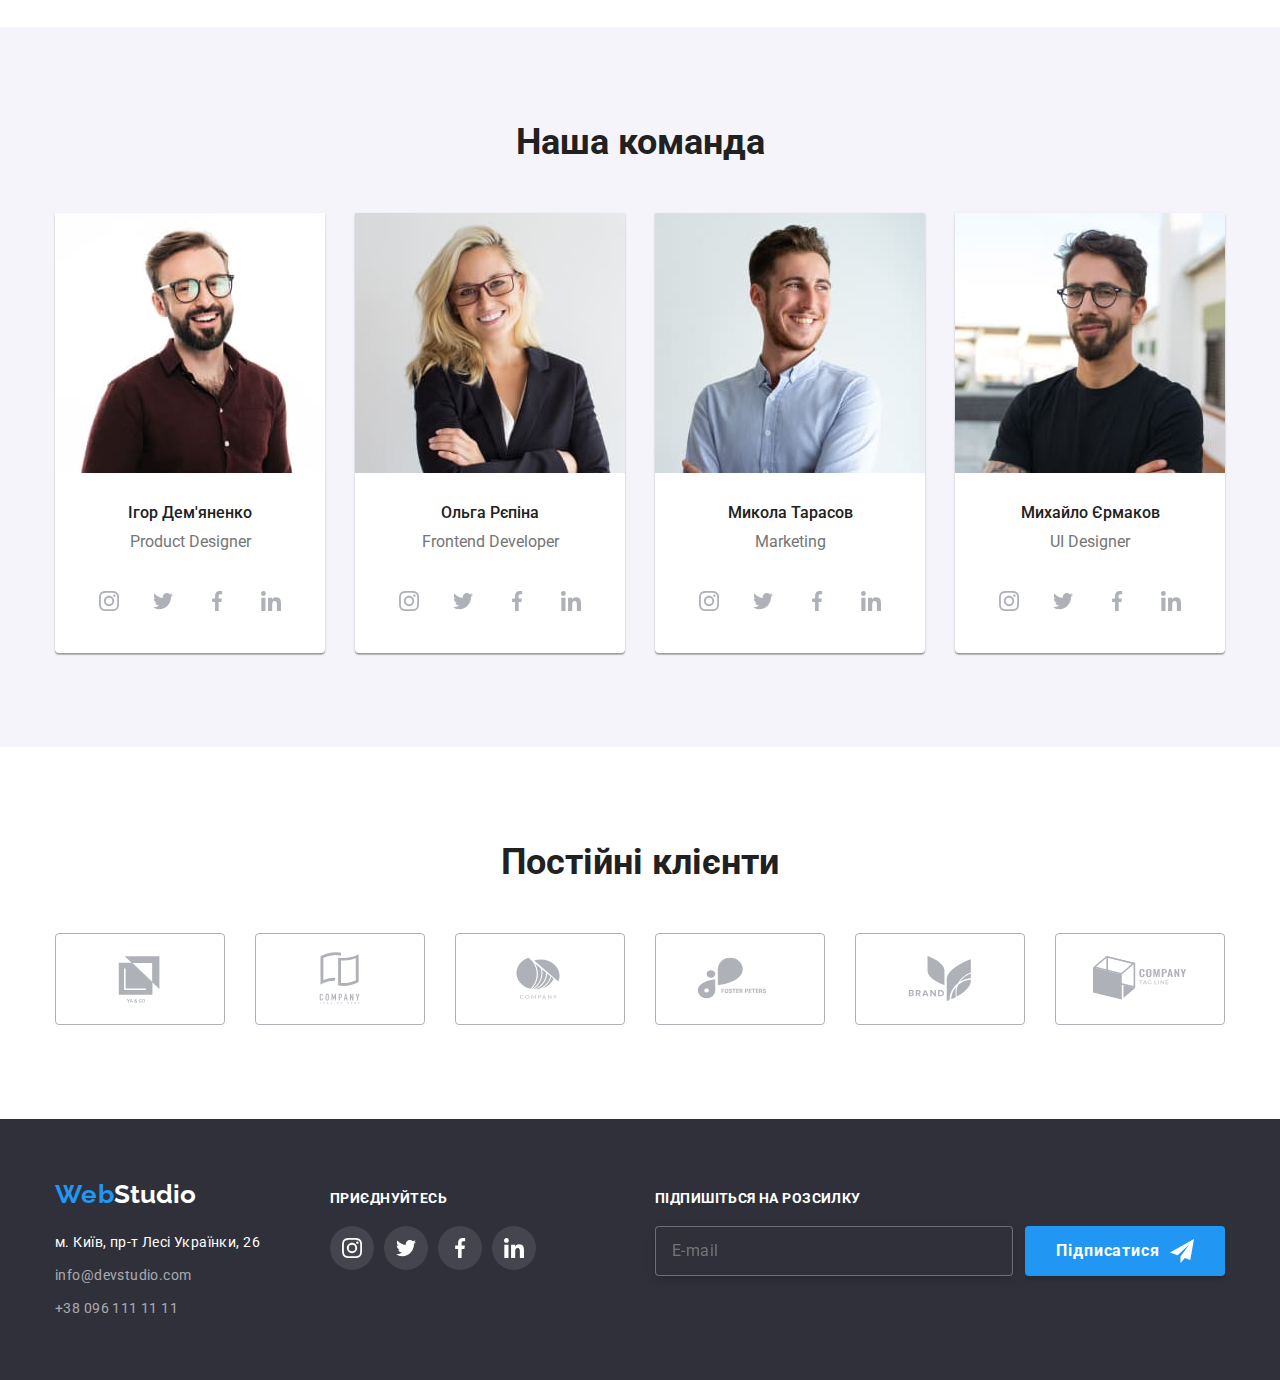
==== commit f85ec07d: "try2" ====
--- a/index.html
+++ b/index.html
@@ -30,11 +30,12 @@
           height="40" 
           aria-label="Переключатель мобильного меню">
 
-            <use class="icon-cross" href="./image/icons.svg#icon-close_40px"></use>
-            <use class="icon-menu" href="./image/icons.svg#icon-menu_40px"></use>
+            <use class="icon-cross" href="./image/icons.svg#icon-menu_40px"></use>
+            <use class="icon-menu" href="./image/icons.svg#icon-close_40px"></use>
 
           </svg>
         </button>
+
 <div class="menu-container" id="menu-container" data-menu>
 
         <ul class="header-nav__list list header-nav">
@@ -50,11 +51,11 @@
         </ul>
 
         <ul class="list mobile-list">
-          <li class="header-link__item">
-            <a class="header-link header-nav__link link" href="tel:+380961111111">+38 096 111 11 11</a>
-          </li>
-          <li class="header-link__item">
-            <a class="header-link-m header-nav__link link" href="mailto:info@devstudio.com">info@devstudio.com</a>
+          <li class="mobile-list__item">
+            <a class="header-link header-nav__link link text" href="tel:+380961111111">+38 096 111 11 11</a>
+          </li>
+          <li class="mobile-list__item">
+            <a class="header-link-m header-nav__link link text" href="mailto:info@devstudio.com">info@devstudio.com</a>
           </li>
          </ul>
 
@@ -77,15 +78,15 @@
       
       <div class="header-link">
         <ul class="list header-nav-link">
-          <li class="header-link__item">
-            <a class="header-link header-nav__link link" href="mailto:info@devstudio.com">
+          <li class="header-link__m">
+            <a class="header-nav__link link" href="mailto:info@devstudio.com">
               <svg class="header-link__icon" width="16" height="12">
                 <use href="./image/icons.svg#envelope"></use>
               </svg>
               info@devstudio.com</a>
           </li>
-          <li class="header-link__item">
-            <a class="header-link header-nav__link link" href="tel:+380961111111">
+          <li class="header-link__m">
+            <a class="header-nav__link link" href="tel:+380961111111">
               <svg class="header-link__icon" width="10" height="16">
                 <use href="./image/icons.svg#smartphone"></use>
               </svg>
@@ -456,6 +457,7 @@
   </main>
   <footer class="footer">
     <div class="container footer-container">
+    
       <div class="footer-item">
         <a class="link footer-logo" href="./index.html">
           <span class="web">Web</span><span class="footer-studio">Studio</span></a>
--- a/css/main.min.css
+++ b/css/main.min.css
@@ -1 +1 @@
-:root{--main-color: #212121;--text-color: #757575;--white-color: #ffffff;--active-color: #2196f3;--logo-color: #000000;--footer-color: rgba(255, 255, 255, 0.6);--hero-background: #2f303a;--active-button-background: #188ce8;--team-background: #f5f4fa;--icon-color: #afb1b8}h1,h2,h3,p{margin:0}img{width:100%;height:auto;display:block}.body{font-family:"Roboto",sans-serif;color:var(--main-color)}.link{text-decoration:none}.list{list-style:none;padding-left:0;margin:0}.container{margin-left:auto;margin-right:auto;padding-left:15px;padding-right:15px}@media screen and (min-width: 480px){.container{width:480px}}@media screen and (min-width: 768px){.container{width:768px}}@media screen and (min-width: 1200px){.container{width:1200px}}.section{padding-bottom:94px;padding-top:94px}address{margin-top:20px}.visually-hidden{position:absolute;white-space:nowrap;width:1px;height:1px;overflow:hidden;border:0;padding:0;clip:rect(0 0 0 0);-webkit-clip-path:inset(50%);clip-path:inset(50%);margin:-1px}@media screen and (min-width: 768px){.current::after{content:"";position:absolute;left:0px;bottom:0px;display:block;border-bottom:4px solid var(--active-color);border-radius:2px;width:100%;height:4px}}.button{background:var(--active-color);font-weight:700;font-size:16px;line-height:1.875;color:var(--white-color);cursor:pointer;padding:10px 32px;border-radius:4px;border:none;-webkit-transition:background-color 250ms cubic-bezier(0.4, 0, 0.2, 1);transition:background-color 250ms cubic-bezier(0.4, 0, 0.2, 1)}.button:hover,.button:focus{background:var(--active-button-background)}.menu-button{display:-webkit-inline-box;display:-ms-inline-flexbox;display:inline-flex;margin:0;padding:0;border:none;background-color:rgba(0,0,0,0)}@media screen and (min-width: 767px){.menu-button{display:none}}.menu-button .icon-cross{display:none}.menu-button.is-open .icon-cross{display:block}.menu-button.is-open .icon-menu{display:none}.icon-cross{cursor:pointer}.icon-cross:hover,.icon-cross:focus{fill:var(--active-color)}.icon-menu{cursor:pointer}.icon-menu:hover,.icon-menu:focus{fill:var(--active-color)}.menu-container.is-open{display:block}@media screen and (min-width: 768px){.menu-container{display:-webkit-box;display:-ms-flexbox;display:flex;-webkit-box-pack:start;-ms-flex-pack:start;justify-content:flex-start}}@media screen and (max-width: 767px){.menu-container{display:none;position:absolute;top:100%;left:0;width:100vw;height:796px;background-color:var(--white-color)}}@media screen and (min-width: 768px){.mobile-list{display:none;margin-top:300px}}.mobile-social{display:-webkit-box;display:-ms-flexbox;display:flex;-webkit-box-align:end;-ms-flex-align:end;align-items:flex-end;gap:20px;margin-left:40px}@media screen and (min-width: 768px){.mobile-social{display:none;margin-top:300px}}.mobile-social__link{font-weight:500;font-size:18px;color:var(--active-color);line-height:1.2222222222;letter-spacing:.02em;border-right:1px solid rgba(33,33,33,.2);padding-right:15px}.mobile-social__link:hover,.mobile-social__link:focus{-webkit-transition:color 250ms cubic-bezier(0.4, 0, 0.2, 1);transition:color 250ms cubic-bezier(0.4, 0, 0.2, 1);border-color:var(--active-color);text-decoration:underline}.backdrop{position:fixed;top:0;left:0;width:100%;height:100%;background:rgba(0,0,0,.2);opacity:1;-webkit-transition:opacity 250ms cubic-bezier(0.4, 0, 0.2, 1);transition:opacity 250ms cubic-bezier(0.4, 0, 0.2, 1)}.backdrop.is-hidden{opacity:0;pointer-events:none}.modal{position:absolute;top:50%;left:50%;-webkit-transform:translate(-50%, -50%) scale(1);transform:translate(-50%, -50%) scale(1);-webkit-transition:-webkit-transform 250ms cubic-bezier(0.4, 0, 0.2, 1);transition:-webkit-transform 250ms cubic-bezier(0.4, 0, 0.2, 1);transition:transform 250ms cubic-bezier(0.4, 0, 0.2, 1);transition:transform 250ms cubic-bezier(0.4, 0, 0.2, 1), -webkit-transform 250ms cubic-bezier(0.4, 0, 0.2, 1);background:#fff;-webkit-box-shadow:0px 1px 3px rgba(0,0,0,.12),0px 1px 1px rgba(0,0,0,.14),0px 2px 1px rgba(0,0,0,.2);box-shadow:0px 1px 3px rgba(0,0,0,.12),0px 1px 1px rgba(0,0,0,.14),0px 2px 1px rgba(0,0,0,.2);border-radius:4px;padding:40px}@media screen and (max-width: 1199px){.modal{max-width:450px}}@media screen and (min-width: 1200px){.modal{min-width:528px}}.checkbox__close{position:absolute;top:8px;right:8px;cursor:pointer;border-radius:50%;background:var(--white-color);border:1px solid rgba(0,0,0,.1);width:30px;height:30px;-webkit-transition:fill 250ms cubic-bezier(0.4, 0, 0.2, 1);transition:fill 250ms cubic-bezier(0.4, 0, 0.2, 1);display:-webkit-box;display:-ms-flexbox;display:flex;-webkit-box-pack:center;-ms-flex-pack:center;justify-content:center;-webkit-box-align:center;-ms-flex-align:center;align-items:center}.checkbox__close:hover,.checkbox__close:focus{fill:var(--active-color)}.checkbox__icon{stroke:rgba(0,0,0,.1)}.checkbox__icon:hover,.checkbox__icon:focus{fill:var(--active-color)}.modal__paragraph{font-weight:700;font-size:20px;line-height:1.15;text-align:center;letter-spacing:.03em;margin-bottom:12px}.modal-wrapper__input{display:block;height:40px;-webkit-box-sizing:border-box;box-sizing:border-box;border:1px solid rgba(33,33,33,.2);border-radius:4px;cursor:pointer;padding-left:45px;font-weight:400;font-size:12px;line-height:1.1666666667;letter-spacing:.01em;color:var(--text-color);-webkit-transition:border-color 250ms cubic-bezier(0.4, 0, 0.2, 1);transition:border-color 250ms cubic-bezier(0.4, 0, 0.2, 1)}@media screen and (max-width: 1199px){.modal-wrapper__input{width:370px}}@media screen and (min-width: 1200px){.modal-wrapper__input{width:448px}}.modal-wrapper__input:hover,.modal-wrapper__input:focus,.modal-wrapper__input:active{outline:none;border:1px solid var(--active-color)}.div-modal__label{font-weight:400;font-size:12px;line-height:1.1666666667;letter-spacing:.01em;color:var(--text-color);margin-bottom:10px}.modal__feedback{display:-webkit-box;display:-ms-flexbox;display:flex;-webkit-box-orient:vertical;-webkit-box-direction:normal;-ms-flex-direction:column;flex-direction:column;margin-bottom:20px;font-weight:400;font-size:12px;line-height:1.1666666667;letter-spacing:.01em;color:var(--text-color)}.modal__textarea{resize:none;height:120px;border:1px solid rgba(33,33,33,.2);border-radius:4px;font-weight:400;font-size:12px;line-height:1.1666666667;letter-spacing:.01em;color:var(--text-color);margin-top:4px;padding:12px 16px;-webkit-transition:border-color 250ms cubic-bezier(0.4, 0, 0.2, 1);transition:border-color 250ms cubic-bezier(0.4, 0, 0.2, 1)}.modal__textarea::-webkit-input-placeholder{font-weight:400;font-size:12px;line-height:1.1666666667;letter-spacing:.01em;color:rgba(117,117,117,.5)}.modal__textarea::-moz-placeholder{font-weight:400;font-size:12px;line-height:1.1666666667;letter-spacing:.01em;color:rgba(117,117,117,.5)}.modal__textarea:-ms-input-placeholder{font-weight:400;font-size:12px;line-height:1.1666666667;letter-spacing:.01em;color:rgba(117,117,117,.5)}.modal__textarea::-ms-input-placeholder{font-weight:400;font-size:12px;line-height:1.1666666667;letter-spacing:.01em;color:rgba(117,117,117,.5)}.modal__textarea::placeholder{font-weight:400;font-size:12px;line-height:1.1666666667;letter-spacing:.01em;color:rgba(117,117,117,.5)}.modal__textarea:hover,.modal__textarea:focus{outline:none;border:1px solid var(--active-color)}.checkbox__submit{width:200px;height:50px;background:var(--active-color);font-weight:700;font-size:16px;line-height:1.875;color:var(--white-color);cursor:pointer;border-radius:4px;border:none;-webkit-box-shadow:0px 4px 4px rgba(0,0,0,.15);box-shadow:0px 4px 4px rgba(0,0,0,.15);-webkit-transition:background-color 250ms cubic-bezier(0.4, 0, 0.2, 1);transition:background-color 250ms cubic-bezier(0.4, 0, 0.2, 1);margin:30px auto 0;display:block}.checkbox__submit:hover,.checkbox__submit:focus{background:var(--active-button-background)}.input-checkbox{font-weight:400;font-size:14px;line-height:24px;line-height:1.7142857143;letter-spacing:.03em;color:var(--text-color)}.checkbox__link{color:var(--active-color);margin-left:5px}.modal-wrapper__icon{position:absolute;left:5px;top:50%;-webkit-transform:translatey(-50%);transform:translatey(-50%);margin-left:15px;-webkit-transition:fill 250ms cubic-bezier(0.4, 0, 0.2, 1);transition:fill 250ms cubic-bezier(0.4, 0, 0.2, 1)}.modal-wrapper__icon:hover,.modal-wrapper__icon:focus,.modal-wrapper__icon:active{fill:var(--active-color)}.modal-wrapper__input:hover+.modal-wrapper__icon{fill:var(--active-color)}.modal-wrapper__input:focus+.modal-wrapper__icon{fill:var(--active-color)}.modal-wrapper{position:relative;margin-top:4px;margin-bottom:10px}.checkbox__label{display:-webkit-box;display:-ms-flexbox;display:flex;-webkit-box-align:center;-ms-flex-align:center;align-items:center;-webkit-box-pack:center;-ms-flex-pack:center;justify-content:center;font-weight:400;font-size:14px;line-height:1.7142857143;letter-spacing:.03em;color:var(--text-color)}.checkbox__label::before{content:" ";margin-right:8px;display:-webkit-box;display:-ms-flexbox;display:flex;width:16px;height:15px;border-radius:2px;border:2px solid var(--main-color)}.checkbox input:checked+.checkbox__label::before{background:var(--active-color);border:none;background-image:url(../image/check-mark.svg);background-repeat:no-repeat;background-position:center}.page-header{border-bottom:1px solid #ececec;position:relative}.header-container{display:-webkit-box;display:-ms-flexbox;display:flex;-webkit-box-align:center;-ms-flex-align:center;align-items:center}.header-nav__logo{margin-right:93px}.web{font-family:"Raleway",sans-serif;font-size:26px;font-weight:700;line-height:1.1923076923;letter-spacing:.03em;color:var(--active-color)}.studio{font-family:"Raleway",sans-serif;font-size:26px;font-weight:700;line-height:1.1923076923;letter-spacing:.03em;color:var(--logo-color)}.header-nav{display:block}@media screen and (min-width: 768px){.header-nav{display:-webkit-box;display:-ms-flexbox;display:flex;-webkit-box-align:center;-ms-flex-align:center;align-items:center;-webkit-box-pack:justify;-ms-flex-pack:justify;justify-content:space-between}}.header-nav__item{margin-right:50px}.header-nav__link{position:relative;font-style:normal;font-weight:500;font-size:14px;line-height:1.1428571429;letter-spacing:.02em;color:var(--main-color);padding-top:32px;padding-bottom:32px;display:-webkit-box;display:-ms-flexbox;display:flex;-webkit-box-align:center;-ms-flex-align:center;align-items:center;-webkit-box-pack:center;-ms-flex-pack:center;justify-content:center;-webkit-transition:color 250ms cubic-bezier(0.4, 0, 0.2, 1);transition:color 250ms cubic-bezier(0.4, 0, 0.2, 1)}@media screen and (max-width: 767px){.header-nav__link{font-size:40px;line-height:1.175}}.header-nav__link:hover,.header-nav__link:focus{color:var(--active-color)}.header-nav__link:hover .header-link__icon{stroke:var(--active-color)}@media screen and (min-width: 1200px){.header-link__item:not(:last-child){margin-right:50px}}.header-link{font-style:normal;font-weight:500;font-size:14px;line-height:1.1428571429;letter-spacing:.02em;color:var(--text-color)}@media screen and (min-width: 1200px){.header-link{margin-left:69px}}@media screen and (max-width: 767px){.header-link{font-size:34px;line-height:1.1764705882}}.header-link-m{font-size:24px;line-height:1.1666666667;color:var(--text-color)}.link.current{color:var(--active-color)}.header-link__icon{margin-right:10px}@media screen and (max-width: 767px){.header-nav-link{display:none}}@media screen and (min-width: 1200px){.header-nav-link{display:-webkit-box;display:-ms-flexbox;display:flex}}@media screen and (max-width: 767px){.header-nav__list{display:block}}.hero{background:var(--hero-background);text-align:center;background-position:center;background-repeat:no-repeat;background-size:cover;margin-left:auto;margin-right:auto}@media screen and (max-width: 767px){.hero{background-image:-webkit-gradient(linear, left top, left bottom, from(rgba(47, 48, 58, 0.4)), to(rgba(47, 48, 58, 0.4))),url(/image/header-mobile.jpg);background-image:linear-gradient(rgba(47, 48, 58, 0.4), rgba(47, 48, 58, 0.4)),url(/image/header-mobile.jpg);background-size:480px 400px}}@media screen and (max-width: 767px)and (min-device-pixel-ratio: 2),screen and (max-width: 767px)and (-webkit-min-device-pixel-ratio: 2),screen and (max-width: 767px)and (min-resolution: 192dpi),screen and (max-width: 767px)and (min-resolution: 2dppx){.hero{background-image:-webkit-gradient(linear, left top, left bottom, from(rgba(47, 48, 58, 0.4)), to(rgba(47, 48, 58, 0.4))),url(/image/header-mobile2x.jpg);background-image:linear-gradient(rgba(47, 48, 58, 0.4), rgba(47, 48, 58, 0.4)),url(/image/header-mobile2x.jpg)}}@media screen and (min-width: 768px){.hero{background-image:-webkit-gradient(linear, left top, left bottom, from(rgba(47, 48, 58, 0.4)), to(rgba(47, 48, 58, 0.4))),url(/image/header-tablet.jpg);background-image:linear-gradient(rgba(47, 48, 58, 0.4), rgba(47, 48, 58, 0.4)),url(/image/header-tablet.jpg);background-size:768px 400px}}@media screen and (min-width: 768px)and (min-device-pixel-ratio: 2),screen and (min-width: 768px)and (-webkit-min-device-pixel-ratio: 2),screen and (min-width: 768px)and (min-resolution: 192dpi),screen and (min-width: 768px)and (min-resolution: 2dppx){.hero{background-image:-webkit-gradient(linear, left top, left bottom, from(rgba(47, 48, 58, 0.4)), to(rgba(47, 48, 58, 0.4))),url(/image/header-tablet2x.jpg);background-image:linear-gradient(rgba(47, 48, 58, 0.4), rgba(47, 48, 58, 0.4)),url(/image/header-tablet2x.jpg)}}@media screen and (min-width: 1200px){.hero{padding-top:200px;padding-bottom:200px;background-image:-webkit-gradient(linear, left top, left bottom, from(rgba(47, 48, 58, 0.4)), to(rgba(47, 48, 58, 0.4))),url(/image/hero-bg.jpg);background-image:linear-gradient(rgba(47, 48, 58, 0.4), rgba(47, 48, 58, 0.4)),url(/image/hero-bg.jpg);max-width:1600px;height:600px;background-size:1600px 600px}}@media screen and (min-width: 1200px)and (min-device-pixel-ratio: 2),screen and (min-width: 1200px)and (-webkit-min-device-pixel-ratio: 2),screen and (min-width: 1200px)and (min-resolution: 192dpi),screen and (min-width: 1200px)and (min-resolution: 2dppx){.hero{background-image:-webkit-gradient(linear, left top, left bottom, from(rgba(47, 48, 58, 0.4)), to(rgba(47, 48, 58, 0.4))),url(/image/header-big2x.jpg);background-image:linear-gradient(rgba(47, 48, 58, 0.4), rgba(47, 48, 58, 0.4)),url(/image/header-big2x.jpg)}}.hero__headline{font-weight:900;letter-spacing:.06em;text-transform:uppercase;color:var(--white-color);margin:0 auto 30px}@media screen and (max-width: 1199px){.hero__headline{font-size:26px;line-height:1.6153846154}}@media screen and (min-width: 1200px){.hero__headline{width:696px;font-size:44px;line-height:1.3636363636}}.about{padding-bottom:0px}@media screen and (min-width: 767px){.about__list{display:-webkit-box;display:-ms-flexbox;display:flex;-ms-flex-wrap:wrap;flex-wrap:wrap}}@media screen and (min-width: 1200px){.about__list{-ms-flex-wrap:nowrap;flex-wrap:nowrap}}@media screen and (min-width: 767px){.about__item{width:calc((100% - 60px)/2);margin:15px}}@media screen and (min-width: 1199px){.about__item:not(:last-child){margin-right:30px}}.about__paragraph{font-weight:400;font-size:14px;line-height:1.7142857143;color:var(--text-color);margin-top:10px;text-align:justify}@media screen and (max-width: 480px){.about__paragraph{margin-bottom:30px}}.about__headline{padding:0;font-size:14px;line-height:1.1428571429;text-transform:uppercase}@media screen and (max-width: 768px){.about__headline{text-align:center}}.about-cards{width:100%;height:120px;background:var(--team-background);border-radius:4px;margin-bottom:30px;margin-left:auto;margin-right:auto;display:-webkit-box;display:-ms-flexbox;display:flex;-webkit-box-pack:center;-ms-flex-pack:center;justify-content:center;-webkit-box-align:center;-ms-flex-align:center;align-items:center}.section-work{padding-top:0}.work{display:-webkit-box;display:-ms-flexbox;display:flex;gap:30px}@media screen and (max-width: 1200px){.work{display:none}}.work .work__item{width:calc((100% - 60px)/3)}.work__image{position:relative}.work__paragraph{position:absolute;bottom:0;height:70px;display:-webkit-box;display:-ms-flexbox;display:flex;-webkit-box-pack:center;-ms-flex-pack:center;justify-content:center;-webkit-box-align:center;-ms-flex-align:center;align-items:center;font-weight:700;font-size:14px;line-height:1.1428571429;letter-spacing:.03em;text-transform:uppercase;background:rgba(47,48,58,.8);color:var(--white-color);width:100%}.work__item{background-color:var(--white-color);-webkit-box-shadow:0px 1px 3px rgba(0,0,0,.12),0px 1px 1px rgba(0,0,0,.14),0px 2px 1px rgba(0,0,0,.2);box-shadow:0px 1px 3px rgba(0,0,0,.12),0px 1px 1px rgba(0,0,0,.14),0px 2px 1px rgba(0,0,0,.2);border-radius:0px 0px 4px 4px}.work__headline{font-weight:700;text-align:center;font-size:28px;line-height:1.1785714286;margin-bottom:30px}@media screen and (min-width: 1200px){.work__headline{font-size:36px;line-height:1.1666666667;margin-bottom:50px}}.our-team{background:var(--team-background)}@media screen and (min-width: 767px){.our-team__list{display:-webkit-box;display:-ms-flexbox;display:flex;-ms-flex-wrap:wrap;flex-wrap:wrap;gap:30px}}@media screen and (min-width: 1200px){.our-team__list{-ms-flex-wrap:nowrap;flex-wrap:nowrap}}.team .work__item{background-color:var(--white-color)}@media screen and (min-width: 1200px){.team .work__item{width:calc((100% - 90px)/4)}}@media screen and (min-width: 767px){.work__item{width:calc((100% - 60px)/2)}}.team{padding-top:30px;padding-bottom:30px}.team__headline{font-weight:500;font-size:16px;line-height:1.1875;text-align:center;margin-bottom:10px}.team__paragraph{font-weight:400;font-size:16px;line-height:1.1875;color:var(--text-color);text-align:center}.team__lists{display:-webkit-box;display:-ms-flexbox;display:flex;-webkit-box-pack:center;-ms-flex-pack:center;justify-content:center;margin-top:28px}.team__icon{fill:var(--icon-color)}.team__item{width:44px;height:44px}.team__item:not(:last-child){margin-right:10px}.team__link{width:100%;height:100%;display:-webkit-box;display:-ms-flexbox;display:flex;-webkit-box-align:center;-ms-flex-align:center;align-items:center;-webkit-box-pack:center;-ms-flex-pack:center;justify-content:center;background-color:var(--white-color);border-radius:50%;-webkit-transition:background-color 250ms cubic-bezier(0.4, 0, 0.2, 1),fill 250ms cubic-bezier(0.4, 0, 0.2, 1);transition:background-color 250ms cubic-bezier(0.4, 0, 0.2, 1),fill 250ms cubic-bezier(0.4, 0, 0.2, 1)}.team__link:hover{background-color:var(--active-color)}.team__link:hover .team__icon{fill:var(--white-color)}.filters__button{font-weight:500;font-size:16px;font-family:inherit;line-height:1.625;color:var(--main-color);background:var(--team-background);cursor:pointer;padding:6px 22px;border-radius:4px;border:none;-webkit-transition:color 250ms cubic-bezier(0.4, 0, 0.2, 1),background-color 250ms cubic-bezier(0.4, 0, 0.2, 1),-webkit-box-shadow 250ms cubic-bezier(0.4, 0, 0.2, 1);transition:color 250ms cubic-bezier(0.4, 0, 0.2, 1),background-color 250ms cubic-bezier(0.4, 0, 0.2, 1),-webkit-box-shadow 250ms cubic-bezier(0.4, 0, 0.2, 1);transition:color 250ms cubic-bezier(0.4, 0, 0.2, 1),box-shadow 250ms cubic-bezier(0.4, 0, 0.2, 1),background-color 250ms cubic-bezier(0.4, 0, 0.2, 1);transition:color 250ms cubic-bezier(0.4, 0, 0.2, 1),box-shadow 250ms cubic-bezier(0.4, 0, 0.2, 1),background-color 250ms cubic-bezier(0.4, 0, 0.2, 1),-webkit-box-shadow 250ms cubic-bezier(0.4, 0, 0.2, 1)}.filters__button:hover,.filters__button:focus{background:var(--active-color);color:var(--white-color);-webkit-box-shadow:0px 3px 1px rgba(0,0,0,.1),0px 1px 2px rgba(0,0,0,.08),0px 2px 2px rgba(0,0,0,.12);box-shadow:0px 3px 1px rgba(0,0,0,.1),0px 1px 2px rgba(0,0,0,.08),0px 2px 2px rgba(0,0,0,.12);border-radius:4px}.filters__item:not(:last-child){margin-right:8px}@media screen and (min-width: 767px){.filters__list{display:-webkit-box;display:-ms-flexbox;display:flex;-webkit-box-pack:center;-ms-flex-pack:center;justify-content:center;margin-bottom:50px}}.filters__images{display:-webkit-box;display:-ms-flexbox;display:flex;-ms-flex-wrap:wrap;flex-wrap:wrap;gap:30px;-webkit-box-pack:center;-ms-flex-pack:center;justify-content:center}.filters__card{background:var(--white-color);-webkit-box-sizing:border-box;box-sizing:border-box;cursor:pointer}@media screen and (min-width: 767px){.filters__card{-ms-flex-preferred-size:calc((100% - 30px)/3);flex-basis:calc((100% - 30px)/3)}}@media screen and (min-width: 1200px){.filters__card{-ms-flex-preferred-size:calc((100% - 60px)/3);flex-basis:calc((100% - 60px)/3)}}.filters__card:hover .portfolio-description{-webkit-transform:translateY(0);transform:translateY(0)}.filters__link{display:block;-webkit-transition:color 250ms cubic-bezier(0.4, 0, 0.2, 1),-webkit-box-shadow 250ms cubic-bezier(0.4, 0, 0.2, 1);transition:color 250ms cubic-bezier(0.4, 0, 0.2, 1),-webkit-box-shadow 250ms cubic-bezier(0.4, 0, 0.2, 1);transition:color 250ms cubic-bezier(0.4, 0, 0.2, 1),box-shadow 250ms cubic-bezier(0.4, 0, 0.2, 1);transition:color 250ms cubic-bezier(0.4, 0, 0.2, 1),box-shadow 250ms cubic-bezier(0.4, 0, 0.2, 1),-webkit-box-shadow 250ms cubic-bezier(0.4, 0, 0.2, 1)}.filters__link:hover,.filters__link:focus{-webkit-box-shadow:0px 3px 1px rgba(0,0,0,.1),0px 1px 2px rgba(0,0,0,.08),0px 2px 2px rgba(0,0,0,.12);box-shadow:0px 3px 1px rgba(0,0,0,.1),0px 1px 2px rgba(0,0,0,.08),0px 2px 2px rgba(0,0,0,.12)}.portfolio-cards{padding-top:20px;padding-bottom:20px;padding-left:24px;padding-right:24px;border-bottom:1px solid #eee;border-left:1px solid #eee;border-right:1px solid #eee}.portfolio-cards__headline{font-weight:700;font-size:18px;line-height:2;color:var(--main-color);text-align:flex-start;margin-bottom:4px}.portfolio-cards__paragraph{font-weight:400;font-size:16px;line-height:1.875;color:var(--text-color);text-align:flex-start}.img-wrapper{position:relative;overflow:hidden}.portfolio-description{position:absolute;bottom:0;font-weight:400;font-size:18px;line-height:1.5555555556;letter-spacing:.03em;color:var(--white-color);text-align:flex-start;background:rgba(33,150,243,.9);padding:63px 24px 32px;width:100%;height:100%;-webkit-transform:translateY(100%);transform:translateY(100%);-webkit-transition:-webkit-transform 250ms cubic-bezier(0.4, 0, 0.2, 1);transition:-webkit-transform 250ms cubic-bezier(0.4, 0, 0.2, 1);transition:transform 250ms cubic-bezier(0.4, 0, 0.2, 1);transition:transform 250ms cubic-bezier(0.4, 0, 0.2, 1), -webkit-transform 250ms cubic-bezier(0.4, 0, 0.2, 1)}.client{text-align:center}.client__list{display:-webkit-box;display:-ms-flexbox;display:flex;-ms-flex-wrap:wrap;flex-wrap:wrap;-webkit-box-pack:center;-ms-flex-pack:center;justify-content:center;margin:-15px}.client__link{width:100%;height:100%;border:1px solid var(--icon-color);border-radius:4px;display:-webkit-box;display:-ms-flexbox;display:flex;-webkit-box-pack:center;-ms-flex-pack:center;justify-content:center;-webkit-box-align:center;-ms-flex-align:center;align-items:center;-webkit-transition:border-color 250ms cubic-bezier(0.4, 0, 0.2, 1),fill 250ms cubic-bezier(0.4, 0, 0.2, 1);transition:border-color 250ms cubic-bezier(0.4, 0, 0.2, 1),fill 250ms cubic-bezier(0.4, 0, 0.2, 1)}.client__link:hover .client__icon{fill:var(--active-color)}.client__link:hover{border-color:var(--active-color)}.client__icon{fill:var(--icon-color);-webkit-transition:fill 250ms cubic-bezier(0.4, 0, 0.2, 1);transition:fill 250ms cubic-bezier(0.4, 0, 0.2, 1)}.client__item{margin:15px}@media screen and (max-width: 767px){.client__item{width:calc((100% - 60px)/2)}}@media screen and (min-width: 768px){.client__item{width:calc((100% - 90px)/3)}}@media screen and (min-width: 1200px){.client__item{width:calc((100% - 180px)/6)}}.footer{background:var(--hero-background)}@media screen and (max-width: 767px){.footer-social{margin-bottom:60px}}.footer-item__link{font-weight:400;font-style:normal;font-size:14px;line-height:1.7142857143;letter-spacing:.03em;color:var(--white-color);-webkit-transition:color 250ms cubic-bezier(0.4, 0, 0.2, 1);transition:color 250ms cubic-bezier(0.4, 0, 0.2, 1)}.footer-item__link:hover,.footer-item__link:focus{color:var(--active-color)}@media screen and (max-width: 1199px){.address{text-align:center;margin-bottom:60px}}.footer-color{color:var(--footer-color)}@media screen and (max-width: 1199px){.footer-logo{display:-webkit-box;display:-ms-flexbox;display:flex;-webkit-box-pack:center;-ms-flex-pack:center;justify-content:center}}.footer-studio{font-family:"Raleway",sans-serif;font-size:26px;font-weight:bold;line-height:1.1923076923;color:var(--white-color)}.footer-social__paragraph{font-weight:700;font-size:14px;line-height:1.1428571429;letter-spacing:.03em;text-transform:uppercase;color:var(--white-color);margin-bottom:20px}@media screen and (max-width: 1199px){.footer-social__paragraph{text-align:center}}@media screen and (min-width: 1200px){.footer-social__paragraph{text-align:left}}.footer-container{padding-top:60px;padding-bottom:60px;-webkit-box-align:baseline;-ms-flex-align:baseline;align-items:baseline}@media screen and (min-width: 767px){.footer-container{display:-webkit-box;display:-ms-flexbox;display:flex;-ms-flex-wrap:wrap;flex-wrap:wrap;-webkit-box-pack:space-evenly;-ms-flex-pack:space-evenly;justify-content:space-evenly}}@media screen and (min-width: 480px){.footer-container{width:480px}}@media screen and (min-width: 768px){.footer-container{width:768px}}@media screen and (min-width: 1200px){.footer-container{width:1200px}}@media screen and (min-width: 767px){.address__item:not(:last-child){margin-bottom:9px}}.footer-social__list{display:-webkit-box;display:-ms-flexbox;display:flex;-webkit-box-pack:center;-ms-flex-pack:center;justify-content:center}.footer-social__icon{fill:var(--white-color)}.footer-social__item{width:44px;height:44px;background:rgba(255,255,255,.1);border-radius:50%;margin-right:10px;-webkit-transition:background-color 250ms cubic-bezier(0.4, 0, 0.2, 1);transition:background-color 250ms cubic-bezier(0.4, 0, 0.2, 1)}.footer-social__item:last-child{margin-right:0px}.footer-social__item:hover,.footer-social__item:focus{background-color:var(--active-color)}@media screen and (min-width: 1200px){.footer-item{margin-right:70px}}@media screen and (min-width: 1200px){.footer-subscribe{margin-left:auto}}.footer-social__link{width:100%;height:100%;display:-webkit-box;display:-ms-flexbox;display:flex;-webkit-box-align:center;-ms-flex-align:center;align-items:center;-webkit-box-pack:center;-ms-flex-pack:center;justify-content:center;border-radius:50%;-webkit-transition:color 250ms cubic-bezier(0.4, 0, 0.2, 1);transition:color 250ms cubic-bezier(0.4, 0, 0.2, 1)}.footer-social__link:hover,.footer-social__link:focus{color:var(--active-color)}@media screen and (min-width: 1200px){.footer-input{display:-webkit-box;display:-ms-flexbox;display:flex}}.footer-input__email{width:358px;height:50px;border:1px solid rgba(255,255,255,.3);-webkit-filter:drop-shadow(0px 4px 4px rgba(0, 0, 0, 0.15));filter:drop-shadow(0px 4px 4px rgba(0, 0, 0, 0.15));border-radius:4px;background:var(--hero-background);font-weight:400;font-size:16px;line-height:1.25;letter-spacing:.03em;color:rgba(255,255,255,.6);padding-left:16px}.footer-input__button{display:-webkit-box;display:-ms-flexbox;display:flex;-webkit-box-pack:center;-ms-flex-pack:center;justify-content:center;-webkit-box-align:center;-ms-flex-align:center;align-items:center;width:200px;height:50px;background:var(--active-color);-webkit-box-shadow:0px 4px 4px rgba(0,0,0,.15);box-shadow:0px 4px 4px rgba(0,0,0,.15);border-radius:4px;font-weight:700;font-size:16px;line-height:1.875;letter-spacing:.06em;color:var(--white-color);margin-left:12px;cursor:pointer;border:none;-webkit-transition:background-color 250ms cubic-bezier(0.4, 0, 0.2, 1);transition:background-color 250ms cubic-bezier(0.4, 0, 0.2, 1)}@media screen and (max-width: 1200px){.footer-input__button{margin-top:20px}}.footer-input__button:hover,.footer-input__button:focus{background:var(--active-button-background)}.footer-input__icon{margin-left:10px}.menu-button{display:-webkit-inline-box;display:-ms-inline-flexbox;display:inline-flex;margin:0;padding:0;border:none;background-color:rgba(0,0,0,0)}@media screen and (min-width: 767px){.menu-button{display:none}}.menu-button .icon-cross{display:none}.menu-button.is-open .icon-cross{display:block}.menu-button.is-open .icon-menu{display:none}.icon-cross{cursor:pointer}.icon-cross:hover,.icon-cross:focus{fill:var(--active-color)}.icon-menu{cursor:pointer}.icon-menu:hover,.icon-menu:focus{fill:var(--active-color)}.menu-container.is-open{display:block}@media screen and (min-width: 768px){.menu-container{display:-webkit-box;display:-ms-flexbox;display:flex;-webkit-box-pack:start;-ms-flex-pack:start;justify-content:flex-start}}@media screen and (max-width: 767px){.menu-container{display:none;position:absolute;top:100%;left:0;width:100vw;height:796px;background-color:var(--white-color)}}@media screen and (min-width: 768px){.mobile-list{display:none;margin-top:300px}}.mobile-social{display:-webkit-box;display:-ms-flexbox;display:flex;-webkit-box-align:end;-ms-flex-align:end;align-items:flex-end;gap:20px;margin-left:40px}@media screen and (min-width: 768px){.mobile-social{display:none;margin-top:300px}}.mobile-social__link{font-weight:500;font-size:18px;color:var(--active-color);line-height:1.2222222222;letter-spacing:.02em;border-right:1px solid rgba(33,33,33,.2);padding-right:15px}.mobile-social__link:hover,.mobile-social__link:focus{-webkit-transition:color 250ms cubic-bezier(0.4, 0, 0.2, 1);transition:color 250ms cubic-bezier(0.4, 0, 0.2, 1);border-color:var(--active-color);text-decoration:underline}/*# sourceMappingURL=main.min.css.map */+:root{--main-color: #212121;--text-color: #757575;--white-color: #ffffff;--active-color: #2196f3;--logo-color: #000000;--footer-color: rgba(255, 255, 255, 0.6);--hero-background: #2f303a;--active-button-background: #188ce8;--team-background: #f5f4fa;--icon-color: #afb1b8}h1,h2,h3,p{margin:0}img{width:100%;height:auto;display:block}.body{font-family:"Roboto",sans-serif;color:var(--main-color);position:relative}.link{text-decoration:none}.list{list-style:none;padding-left:0;margin:0}.container{margin-left:auto;margin-right:auto;padding-left:15px;padding-right:15px}@media screen and (min-width: 480px){.container{width:480px}}@media screen and (min-width: 768px){.container{width:768px}}@media screen and (min-width: 1200px){.container{width:1200px}}@media screen and (max-width: 1199px){.section{padding-bottom:60px;padding-top:60px}}@media screen and (min-width: 1200px){.section{padding-bottom:94px;padding-top:94px}}address{margin-top:20px}.visually-hidden{position:absolute;white-space:nowrap;width:1px;height:1px;overflow:hidden;border:0;padding:0;clip:rect(0 0 0 0);-webkit-clip-path:inset(50%);clip-path:inset(50%);margin:-1px}@media screen and (min-width: 768px){.current::after{content:"";position:absolute;left:0px;bottom:0px;display:block;border-bottom:4px solid var(--active-color);border-radius:2px;width:100%;height:4px}}.button{background:var(--active-color);font-weight:700;font-size:16px;line-height:1.875;color:var(--white-color);cursor:pointer;padding:10px 32px;border-radius:4px;border:none;-webkit-transition:background-color 250ms cubic-bezier(0.4, 0, 0.2, 1);transition:background-color 250ms cubic-bezier(0.4, 0, 0.2, 1)}.button:hover,.button:focus{background:var(--active-button-background)}.backdrop{position:fixed;top:0;left:0;width:100%;height:100%;background:rgba(0,0,0,.2);opacity:1;-webkit-transition:opacity 250ms cubic-bezier(0.4, 0, 0.2, 1);transition:opacity 250ms cubic-bezier(0.4, 0, 0.2, 1);overflow-y:scroll}.backdrop.is-hidden{opacity:0;pointer-events:none}.modal{position:absolute;top:50%;left:50%;-webkit-transform:translate(-50%, -50%) scale(1);transform:translate(-50%, -50%) scale(1);-webkit-transition:-webkit-transform 250ms cubic-bezier(0.4, 0, 0.2, 1);transition:-webkit-transform 250ms cubic-bezier(0.4, 0, 0.2, 1);transition:transform 250ms cubic-bezier(0.4, 0, 0.2, 1);transition:transform 250ms cubic-bezier(0.4, 0, 0.2, 1), -webkit-transform 250ms cubic-bezier(0.4, 0, 0.2, 1);background:#fff;-webkit-box-shadow:0px 1px 3px rgba(0,0,0,.12),0px 1px 1px rgba(0,0,0,.14),0px 2px 1px rgba(0,0,0,.2);box-shadow:0px 1px 3px rgba(0,0,0,.12),0px 1px 1px rgba(0,0,0,.14),0px 2px 1px rgba(0,0,0,.2);border-radius:4px;padding:40px}@media screen and (max-width: 1199px){.modal{max-width:450px}}@media screen and (min-width: 1200px){.modal{min-width:528px}}.checkbox__close{position:absolute;top:8px;right:8px;cursor:pointer;border-radius:50%;background:var(--white-color);border:1px solid rgba(0,0,0,.1);width:30px;height:30px;-webkit-transition:fill 250ms cubic-bezier(0.4, 0, 0.2, 1);transition:fill 250ms cubic-bezier(0.4, 0, 0.2, 1);display:-webkit-box;display:-ms-flexbox;display:flex;-webkit-box-pack:center;-ms-flex-pack:center;justify-content:center;-webkit-box-align:center;-ms-flex-align:center;align-items:center}.checkbox__close:hover,.checkbox__close:focus{fill:var(--active-color)}.checkbox__icon{stroke:rgba(0,0,0,.1)}.checkbox__icon:hover,.checkbox__icon:focus{fill:var(--active-color)}.modal__paragraph{font-weight:700;font-size:20px;line-height:1.15;text-align:center;letter-spacing:.03em;margin-bottom:12px}.modal-wrapper__input{display:block;height:40px;-webkit-box-sizing:border-box;box-sizing:border-box;border:1px solid rgba(33,33,33,.2);border-radius:4px;cursor:pointer;padding-left:45px;font-weight:400;font-size:12px;line-height:1.1666666667;letter-spacing:.01em;color:var(--text-color);-webkit-transition:border-color 250ms cubic-bezier(0.4, 0, 0.2, 1);transition:border-color 250ms cubic-bezier(0.4, 0, 0.2, 1)}@media screen and (max-width: 1199px){.modal-wrapper__input{width:370px}}@media screen and (min-width: 1200px){.modal-wrapper__input{width:448px}}.modal-wrapper__input:hover,.modal-wrapper__input:focus,.modal-wrapper__input:active{outline:none;border:1px solid var(--active-color)}.div-modal__label{font-weight:400;font-size:14px;line-height:1.7142857143;letter-spacing:.01em;color:var(--text-color);margin-bottom:10px}@media screen and (max-width: 1199px){.div-modal__label{font-size:12px;line-height:1.1666666667}}.modal__feedback{display:-webkit-box;display:-ms-flexbox;display:flex;-webkit-box-orient:vertical;-webkit-box-direction:normal;-ms-flex-direction:column;flex-direction:column;margin-bottom:20px;font-weight:400;font-size:12px;line-height:1.1666666667;letter-spacing:.01em;color:var(--text-color)}.modal__textarea{resize:none;height:120px;border:1px solid rgba(33,33,33,.2);border-radius:4px;font-weight:400;font-size:12px;line-height:1.1666666667;letter-spacing:.01em;color:var(--text-color);margin-top:4px;padding:12px 16px;-webkit-transition:border-color 250ms cubic-bezier(0.4, 0, 0.2, 1);transition:border-color 250ms cubic-bezier(0.4, 0, 0.2, 1)}.modal__textarea::-webkit-input-placeholder{font-weight:400;font-size:12px;line-height:1.1666666667;letter-spacing:.01em;color:rgba(117,117,117,.5)}.modal__textarea::-moz-placeholder{font-weight:400;font-size:12px;line-height:1.1666666667;letter-spacing:.01em;color:rgba(117,117,117,.5)}.modal__textarea:-ms-input-placeholder{font-weight:400;font-size:12px;line-height:1.1666666667;letter-spacing:.01em;color:rgba(117,117,117,.5)}.modal__textarea::-ms-input-placeholder{font-weight:400;font-size:12px;line-height:1.1666666667;letter-spacing:.01em;color:rgba(117,117,117,.5)}.modal__textarea::placeholder{font-weight:400;font-size:12px;line-height:1.1666666667;letter-spacing:.01em;color:rgba(117,117,117,.5)}.modal__textarea:hover,.modal__textarea:focus{outline:none;border:1px solid var(--active-color)}.checkbox__submit{width:200px;height:50px;background:var(--active-color);font-weight:700;font-size:16px;line-height:1.875;color:var(--white-color);cursor:pointer;border-radius:4px;border:none;-webkit-box-shadow:0px 4px 4px rgba(0,0,0,.15);box-shadow:0px 4px 4px rgba(0,0,0,.15);-webkit-transition:background-color 250ms cubic-bezier(0.4, 0, 0.2, 1);transition:background-color 250ms cubic-bezier(0.4, 0, 0.2, 1);margin:30px auto 0;display:block}.checkbox__submit:hover,.checkbox__submit:focus{background:var(--active-button-background)}.input-checkbox{font-weight:400;font-size:14px;line-height:24px;line-height:1.7142857143;letter-spacing:.03em;color:var(--text-color)}.checkbox__link{color:var(--active-color);margin-left:5px}.modal-wrapper__icon{position:absolute;left:5px;top:50%;-webkit-transform:translatey(-50%);transform:translatey(-50%);margin-left:15px;-webkit-transition:fill 250ms cubic-bezier(0.4, 0, 0.2, 1);transition:fill 250ms cubic-bezier(0.4, 0, 0.2, 1)}.modal-wrapper__icon:hover,.modal-wrapper__icon:focus,.modal-wrapper__icon:active{fill:var(--active-color)}.modal-wrapper__input:hover+.modal-wrapper__icon{fill:var(--active-color)}.modal-wrapper__input:focus+.modal-wrapper__icon{fill:var(--active-color)}.modal-wrapper{position:relative;margin-top:4px;margin-bottom:10px}.checkbox__label{display:-webkit-box;display:-ms-flexbox;display:flex;-webkit-box-align:center;-ms-flex-align:center;align-items:center;-webkit-box-pack:center;-ms-flex-pack:center;justify-content:center;font-weight:400;font-size:14px;line-height:1.7142857143;letter-spacing:.03em;color:var(--text-color)}@media screen and (max-width: 1199px){.checkbox__label{font-size:12px;line-height:1.1666666667}}.checkbox__label::before{content:" ";margin-right:8px;display:-webkit-box;display:-ms-flexbox;display:flex;width:16px;height:15px;border-radius:2px;border:2px solid var(--main-color)}.checkbox input:checked+.checkbox__label::before{background:var(--active-color);border:none;background-image:url(../image/check-mark.svg);background-repeat:no-repeat;background-position:center}.menu-button{display:-webkit-inline-box;display:-ms-inline-flexbox;display:inline-flex;margin:0;padding:0;border:none;background-color:rgba(0,0,0,0);position:absolute;z-index:2;right:21px}@media screen and (min-width: 767px){.menu-button{display:none}}.menu-button .icon-cross{display:none}.menu-button.is-open .icon-cross{display:block}.menu-button.is-open .icon-menu{display:none}.icon-cross{cursor:pointer}.icon-cross:hover,.icon-cross:focus{fill:var(--active-color)}.icon-menu{cursor:pointer}.icon-menu:hover,.icon-menu:focus{fill:var(--active-color)}.menu-container.is-open .menu-button{position:fixed}.menu-container.is-open{display:-webkit-box;display:-ms-flexbox;display:flex;-ms-flex-wrap:wrap;flex-wrap:wrap;-webkit-box-pack:justify;-ms-flex-pack:justify;justify-content:space-between}@media screen and (min-width: 768px){.menu-container{display:-webkit-box;display:-ms-flexbox;display:flex;-webkit-box-pack:start;-ms-flex-pack:start;justify-content:flex-start}}@media screen and (max-width: 767px){.menu-container{display:none;position:fixed;top:0;left:0;width:100vw;height:100%;background-color:var(--white-color)}}@media screen and (min-width: 768px){.mobile-list{display:none;margin-top:300px}}.mobile-social{display:-webkit-box;display:-ms-flexbox;display:flex;-webkit-box-align:end;-ms-flex-align:end;align-items:flex-end;gap:20px}@media screen and (max-width: 767px){.mobile-social{margin-left:42px}}@media screen and (min-width: 768px){.mobile-social{display:none;margin-top:300px}}.mobile-social__link{font-weight:500;font-size:18px;color:var(--active-color);line-height:1.2222222222;letter-spacing:.02em;border-right:1px solid rgba(33,33,33,.2);padding-right:15px}@media screen and (max-width: 479px){.mobile-social__link{font-size:13px;padding-right:10px;margin-left:-9px}}@media screen and (min-width: 480px){.mobile-social__link{font-size:18px}}.mobile-social__link:hover,.mobile-social__link:focus{-webkit-transition:color 250ms cubic-bezier(0.4, 0, 0.2, 1);transition:color 250ms cubic-bezier(0.4, 0, 0.2, 1);border-color:var(--active-color);text-decoration:underline}.menu-button.is-open .header-nav__item{margin-right:0}.mobile-list__item{margin-bottom:32px}.page-header{border-bottom:1px solid #ececec}@media screen and (max-width: 767px){.page-header{margin-top:16px;padding-bottom:16px}}.header-container{display:-webkit-box;display:-ms-flexbox;display:flex;-webkit-box-align:center;-ms-flex-align:center;align-items:center}.header-nav__logo{margin-right:93px}.web{font-family:"Raleway",sans-serif;font-size:26px;font-weight:700;line-height:1.1923076923;letter-spacing:.03em;color:var(--active-color)}.studio{font-family:"Raleway",sans-serif;font-size:26px;font-weight:700;line-height:1.1923076923;letter-spacing:.03em;color:var(--logo-color)}.header-nav{display:block}@media screen and (min-width: 768px){.header-nav{display:-webkit-box;display:-ms-flexbox;display:flex;-webkit-box-align:center;-ms-flex-align:center;align-items:center;-webkit-box-pack:justify;-ms-flex-pack:justify;justify-content:space-between}}@media screen and (max-width: 767px){.header-nav__item{margin-bottom:32px}}@media screen and (min-width: 768px){.header-nav__item{margin-right:50px}}.header-nav__link{position:relative;color:#757575;font-style:normal;font-weight:500;font-size:14px;line-height:1.1428571429;letter-spacing:.02em;display:-webkit-box;display:-ms-flexbox;display:flex;-webkit-box-align:center;-ms-flex-align:center;align-items:center;-webkit-transition:color 250ms cubic-bezier(0.4, 0, 0.2, 1);transition:color 250ms cubic-bezier(0.4, 0, 0.2, 1)}@media screen and (max-width: 767px){.header-nav__link{font-size:40px;line-height:1.175;margin-left:40px}}@media screen and (min-width: 768px){.header-nav__link{padding-top:10px;padding-bottom:10px;-webkit-box-pack:start;-ms-flex-pack:start;justify-content:flex-start}}@media screen and (min-width: 1200px){.header-nav__link{padding-top:32px;padding-bottom:32px;-webkit-box-pack:center;-ms-flex-pack:center;justify-content:center}}.header-nav__link:hover,.header-nav__link:focus{color:var(--active-color)}.header-nav__link:hover .header-link__icon{stroke:var(--active-color)}@media screen and (min-width: 1200px){.header-link__m:not(:last-child){margin-right:40px}}.header-link{font-style:normal;font-weight:500;font-size:14px;line-height:1.1428571429;letter-spacing:.02em}@media screen and (min-width: 200px){.header-link{font-size:27px}}@media screen and (min-width: 1200px){.header-link{margin-left:250px}}@media screen and (min-width: 400px){.header-link{font-size:34px;line-height:1.1764705882}}@media screen and (max-width: 1199px){.header-link{padding-top:10px;padding-bottom:10px}}.header-link-m{font-size:24px;line-height:1.1666666667}.link.current{color:var(--active-color)}.header-link__icon{margin-right:10px}@media screen and (max-width: 767px){.header-nav-link{display:none}}@media screen and (min-width: 1200px){.header-nav-link{display:-webkit-box;display:-ms-flexbox;display:flex}}@media screen and (max-width: 767px){.header-nav__list{display:block;margin-top:48px}}.hero{background:var(--hero-background);text-align:center;background-position:center;background-repeat:no-repeat;background-size:cover;margin-left:auto;margin-right:auto}@media screen and (max-width: 767px){.hero{background-image:-webkit-gradient(linear, left top, left bottom, from(rgba(47, 48, 58, 0.4)), to(rgba(47, 48, 58, 0.4))),url(../image/header-mobile.jpg);background-image:linear-gradient(rgba(47, 48, 58, 0.4), rgba(47, 48, 58, 0.4)),url(../image/header-mobile.jpg);background-size:480px 400px}}@media screen and (max-width: 767px)and (min-device-pixel-ratio: 2),screen and (max-width: 767px)and (-webkit-min-device-pixel-ratio: 2),screen and (max-width: 767px)and (min-resolution: 192dpi),screen and (max-width: 767px)and (min-resolution: 2dppx){.hero{background-image:-webkit-gradient(linear, left top, left bottom, from(rgba(47, 48, 58, 0.4)), to(rgba(47, 48, 58, 0.4))),url(../image/header-mobile2x.jpg);background-image:linear-gradient(rgba(47, 48, 58, 0.4), rgba(47, 48, 58, 0.4)),url(../image/header-mobile2x.jpg)}}@media screen and (min-width: 768px){.hero{background-image:-webkit-gradient(linear, left top, left bottom, from(rgba(47, 48, 58, 0.4)), to(rgba(47, 48, 58, 0.4))),url(../image/header-tablet.jpg);background-image:linear-gradient(rgba(47, 48, 58, 0.4), rgba(47, 48, 58, 0.4)),url(../image/header-tablet.jpg);background-size:768px 400px}}@media screen and (min-width: 768px)and (min-device-pixel-ratio: 2),screen and (min-width: 768px)and (-webkit-min-device-pixel-ratio: 2),screen and (min-width: 768px)and (min-resolution: 192dpi),screen and (min-width: 768px)and (min-resolution: 2dppx){.hero{background-image:-webkit-gradient(linear, left top, left bottom, from(rgba(47, 48, 58, 0.4)), to(rgba(47, 48, 58, 0.4))),url(../image/header-tablet2x.jpg);background-image:linear-gradient(rgba(47, 48, 58, 0.4), rgba(47, 48, 58, 0.4)),url(../image/header-tablet2x.jpg)}}@media screen and (min-width: 1200px){.hero{padding-top:200px;padding-bottom:200px;background-image:-webkit-gradient(linear, left top, left bottom, from(rgba(47, 48, 58, 0.4)), to(rgba(47, 48, 58, 0.4))),url(../image/hero-bg.jpg);background-image:linear-gradient(rgba(47, 48, 58, 0.4), rgba(47, 48, 58, 0.4)),url(../image/hero-bg.jpg);max-width:1600px;height:600px;background-size:1600px 600px}}@media screen and (min-width: 1200px)and (min-device-pixel-ratio: 2),screen and (min-width: 1200px)and (-webkit-min-device-pixel-ratio: 2),screen and (min-width: 1200px)and (min-resolution: 192dpi),screen and (min-width: 1200px)and (min-resolution: 2dppx){.hero{background-image:-webkit-gradient(linear, left top, left bottom, from(rgba(47, 48, 58, 0.4)), to(rgba(47, 48, 58, 0.4))),url(../image/header-big2x.jpg);background-image:linear-gradient(rgba(47, 48, 58, 0.4), rgba(47, 48, 58, 0.4)),url(../image/header-big2x.jpg)}}.hero__headline{font-weight:900;letter-spacing:.06em;text-transform:uppercase;color:var(--white-color);margin:0 auto 30px}@media screen and (max-width: 1199px){.hero__headline{font-size:26px;line-height:1.6153846154;max-width:360px}}@media screen and (min-width: 1200px){.hero__headline{width:696px;font-size:44px;line-height:1.3636363636}}@media screen and (min-width: 1200px){.about{padding-bottom:0px}}@media screen and (min-width: 767px){.about__list{display:-webkit-box;display:-ms-flexbox;display:flex;-ms-flex-wrap:wrap;flex-wrap:wrap}}@media screen and (min-width: 1200px){.about__list{-ms-flex-wrap:nowrap;flex-wrap:nowrap}}@media screen and (max-width: 767px){.about__item{margin:15px}}@media screen and (min-width: 768px){.about__item{width:calc((100% - 60px)/2);margin:15px}}.about__paragraph{font-weight:400;font-size:14px;line-height:1.7142857143;color:var(--text-color);margin-top:10px;text-align:justify}@media screen and (max-width: 480px){.about__paragraph{margin-bottom:30px}}.about__headline{padding:0;font-size:14px;line-height:1.1428571429;text-transform:uppercase}@media screen and (max-width: 768px){.about__headline{text-align:center}}.about-cards{width:100%;height:120px;background:var(--team-background);border-radius:4px;margin-bottom:30px;margin-left:auto;margin-right:auto;display:-webkit-box;display:-ms-flexbox;display:flex;-webkit-box-pack:center;-ms-flex-pack:center;justify-content:center;-webkit-box-align:center;-ms-flex-align:center;align-items:center}@media screen and (min-width: 1200px){.about-cards{width:270px}}.section-work{padding-top:0}.work{display:-webkit-box;display:-ms-flexbox;display:flex;gap:30px}@media screen and (max-width: 1200px){.work{display:none}}.work .work__item{width:calc((100% - 60px)/3)}.work__image{position:relative}.work__paragraph{position:absolute;bottom:0;height:70px;display:-webkit-box;display:-ms-flexbox;display:flex;-webkit-box-pack:center;-ms-flex-pack:center;justify-content:center;-webkit-box-align:center;-ms-flex-align:center;align-items:center;font-weight:700;font-size:14px;line-height:1.1428571429;letter-spacing:.03em;text-transform:uppercase;background:rgba(47,48,58,.8);color:var(--white-color);width:100%}.work__item{background-color:var(--white-color);-webkit-box-shadow:0px 1px 3px rgba(0,0,0,.12),0px 1px 1px rgba(0,0,0,.14),0px 2px 1px rgba(0,0,0,.2);box-shadow:0px 1px 3px rgba(0,0,0,.12),0px 1px 1px rgba(0,0,0,.14),0px 2px 1px rgba(0,0,0,.2);border-radius:0px 0px 4px 4px}.work__headline{font-weight:700;text-align:center;font-size:28px;line-height:1.1785714286;margin-bottom:30px}@media screen and (min-width: 1200px){.work__headline{font-size:36px;line-height:1.1666666667;margin-bottom:50px}}.our-team{background:var(--team-background)}@media screen and (min-width: 767px){.our-team__list{display:-webkit-box;display:-ms-flexbox;display:flex;-ms-flex-wrap:wrap;flex-wrap:wrap;gap:30px}}@media screen and (min-width: 1200px){.our-team__list{-ms-flex-wrap:nowrap;flex-wrap:nowrap}}.team .work__item{background-color:var(--white-color)}@media screen and (min-width: 1200px){.team .work__item{width:calc((100% - 90px)/4)}}@media screen and (min-width: 767px){.work__item{width:calc((100% - 30px)/2)}}@media screen and (max-width: 767px){.work__item:not(:last-child){margin-bottom:30px}}.team{padding-top:30px;padding-bottom:30px}.team__headline{font-weight:500;font-size:16px;line-height:1.1875;text-align:center;margin-bottom:10px}.team__paragraph{font-weight:400;font-size:16px;line-height:1.1875;color:var(--text-color);text-align:center}.team__lists{display:-webkit-box;display:-ms-flexbox;display:flex;-webkit-box-pack:center;-ms-flex-pack:center;justify-content:center;margin-top:28px}.team__icon{fill:var(--icon-color)}.team__item{width:44px;height:44px}.team__item:not(:last-child){margin-right:10px}.team__link{width:100%;height:100%;display:-webkit-box;display:-ms-flexbox;display:flex;-webkit-box-align:center;-ms-flex-align:center;align-items:center;-webkit-box-pack:center;-ms-flex-pack:center;justify-content:center;background-color:var(--white-color);border-radius:50%;-webkit-transition:background-color 250ms cubic-bezier(0.4, 0, 0.2, 1),fill 250ms cubic-bezier(0.4, 0, 0.2, 1);transition:background-color 250ms cubic-bezier(0.4, 0, 0.2, 1),fill 250ms cubic-bezier(0.4, 0, 0.2, 1)}.team__link:hover{background-color:var(--active-color)}.team__link:hover .team__icon{fill:var(--white-color)}.filters__button{font-weight:500;font-size:16px;font-family:inherit;line-height:1.625;color:var(--main-color);background:var(--team-background);cursor:pointer;padding:6px 22px;border-radius:4px;border:none;-webkit-transition:color 250ms cubic-bezier(0.4, 0, 0.2, 1),background-color 250ms cubic-bezier(0.4, 0, 0.2, 1),-webkit-box-shadow 250ms cubic-bezier(0.4, 0, 0.2, 1);transition:color 250ms cubic-bezier(0.4, 0, 0.2, 1),background-color 250ms cubic-bezier(0.4, 0, 0.2, 1),-webkit-box-shadow 250ms cubic-bezier(0.4, 0, 0.2, 1);transition:color 250ms cubic-bezier(0.4, 0, 0.2, 1),box-shadow 250ms cubic-bezier(0.4, 0, 0.2, 1),background-color 250ms cubic-bezier(0.4, 0, 0.2, 1);transition:color 250ms cubic-bezier(0.4, 0, 0.2, 1),box-shadow 250ms cubic-bezier(0.4, 0, 0.2, 1),background-color 250ms cubic-bezier(0.4, 0, 0.2, 1),-webkit-box-shadow 250ms cubic-bezier(0.4, 0, 0.2, 1)}.filters__button:hover,.filters__button:focus{background:var(--active-color);color:var(--white-color);-webkit-box-shadow:0px 3px 1px rgba(0,0,0,.1),0px 1px 2px rgba(0,0,0,.08),0px 2px 2px rgba(0,0,0,.12);box-shadow:0px 3px 1px rgba(0,0,0,.1),0px 1px 2px rgba(0,0,0,.08),0px 2px 2px rgba(0,0,0,.12);border-radius:4px}.filters__item:not(:last-child){margin-right:8px}@media screen and (min-width: 767px){.filters__list{display:-webkit-box;display:-ms-flexbox;display:flex;-webkit-box-pack:center;-ms-flex-pack:center;justify-content:center;margin-bottom:50px}}.filters__images{display:-webkit-box;display:-ms-flexbox;display:flex;-ms-flex-wrap:wrap;flex-wrap:wrap;gap:30px;-webkit-box-pack:center;-ms-flex-pack:center;justify-content:center}.filters__card{background:var(--white-color);-webkit-box-sizing:border-box;box-sizing:border-box;cursor:pointer}@media screen and (min-width: 767px){.filters__card{-ms-flex-preferred-size:calc((100% - 30px)/3);flex-basis:calc((100% - 30px)/3)}}@media screen and (min-width: 1200px){.filters__card{-ms-flex-preferred-size:calc((100% - 60px)/3);flex-basis:calc((100% - 60px)/3)}}.filters__card:hover .portfolio-description{-webkit-transform:translateY(0);transform:translateY(0)}.filters__link{display:block;-webkit-transition:color 250ms cubic-bezier(0.4, 0, 0.2, 1),-webkit-box-shadow 250ms cubic-bezier(0.4, 0, 0.2, 1);transition:color 250ms cubic-bezier(0.4, 0, 0.2, 1),-webkit-box-shadow 250ms cubic-bezier(0.4, 0, 0.2, 1);transition:color 250ms cubic-bezier(0.4, 0, 0.2, 1),box-shadow 250ms cubic-bezier(0.4, 0, 0.2, 1);transition:color 250ms cubic-bezier(0.4, 0, 0.2, 1),box-shadow 250ms cubic-bezier(0.4, 0, 0.2, 1),-webkit-box-shadow 250ms cubic-bezier(0.4, 0, 0.2, 1)}.filters__link:hover,.filters__link:focus{-webkit-box-shadow:0px 3px 1px rgba(0,0,0,.1),0px 1px 2px rgba(0,0,0,.08),0px 2px 2px rgba(0,0,0,.12);box-shadow:0px 3px 1px rgba(0,0,0,.1),0px 1px 2px rgba(0,0,0,.08),0px 2px 2px rgba(0,0,0,.12)}.portfolio-cards{padding-top:20px;padding-bottom:20px;padding-left:24px;padding-right:24px;border-bottom:1px solid #eee;border-left:1px solid #eee;border-right:1px solid #eee}.portfolio-cards__headline{font-weight:700;font-size:18px;line-height:2;color:var(--main-color);text-align:flex-start;margin-bottom:4px}.portfolio-cards__paragraph{font-weight:400;font-size:16px;line-height:1.875;color:var(--text-color);text-align:flex-start}.img-wrapper{position:relative;overflow:hidden}.portfolio-description{position:absolute;bottom:0;font-weight:400;font-size:18px;line-height:1.5555555556;letter-spacing:.03em;color:var(--white-color);text-align:flex-start;background:rgba(33,150,243,.9);padding:63px 24px 32px;width:100%;height:100%;-webkit-transform:translateY(100%);transform:translateY(100%);-webkit-transition:-webkit-transform 250ms cubic-bezier(0.4, 0, 0.2, 1);transition:-webkit-transform 250ms cubic-bezier(0.4, 0, 0.2, 1);transition:transform 250ms cubic-bezier(0.4, 0, 0.2, 1);transition:transform 250ms cubic-bezier(0.4, 0, 0.2, 1), -webkit-transform 250ms cubic-bezier(0.4, 0, 0.2, 1)}.client{text-align:center}.client__list{display:-webkit-box;display:-ms-flexbox;display:flex;-ms-flex-wrap:wrap;flex-wrap:wrap;-webkit-box-pack:center;-ms-flex-pack:center;justify-content:center;margin:-15px}.client__link{width:100%;height:100%;border:1px solid var(--icon-color);border-radius:4px;display:-webkit-box;display:-ms-flexbox;display:flex;-webkit-box-pack:center;-ms-flex-pack:center;justify-content:center;-webkit-box-align:center;-ms-flex-align:center;align-items:center;-webkit-transition:border-color 250ms cubic-bezier(0.4, 0, 0.2, 1),fill 250ms cubic-bezier(0.4, 0, 0.2, 1);transition:border-color 250ms cubic-bezier(0.4, 0, 0.2, 1),fill 250ms cubic-bezier(0.4, 0, 0.2, 1)}.client__link:hover .client__icon{fill:var(--active-color)}.client__link:hover{border-color:var(--active-color)}.client__icon{fill:var(--icon-color);-webkit-transition:fill 250ms cubic-bezier(0.4, 0, 0.2, 1);transition:fill 250ms cubic-bezier(0.4, 0, 0.2, 1)}.client__item{margin:15px;height:92px}@media screen and (max-width: 767px){.client__item{width:calc((100% - 60px)/2)}}@media screen and (min-width: 768px){.client__item{width:calc((100% - 90px)/3)}}@media screen and (min-width: 1200px){.client__item{width:calc((100% - 180px)/6)}}.footer{background:var(--hero-background)}@media screen and (max-width: 767px){.footer-social{margin-bottom:60px}}@media screen and (min-width: 768px)and (max-width: 1199px){.footer-social{margin-left:150px}}.footer-item__link{font-weight:400;font-style:normal;font-size:14px;line-height:1.7142857143;letter-spacing:.03em;color:var(--white-color);-webkit-transition:color 250ms cubic-bezier(0.4, 0, 0.2, 1);transition:color 250ms cubic-bezier(0.4, 0, 0.2, 1)}.footer-item__link:hover,.footer-item__link:focus{color:var(--active-color)}@media screen and (max-width: 1199px){.address{text-align:center;margin-bottom:60px}}.footer-color{color:var(--footer-color)}@media screen and (max-width: 1199px){.footer-logo{display:-webkit-box;display:-ms-flexbox;display:flex;-webkit-box-pack:center;-ms-flex-pack:center;justify-content:center}}.footer-studio{font-family:"Raleway",sans-serif;font-size:26px;font-weight:bold;line-height:1.1923076923;color:var(--white-color)}.footer-social__paragraph{font-weight:700;font-size:14px;line-height:1.1428571429;letter-spacing:.03em;text-transform:uppercase;color:var(--white-color);margin-bottom:20px}@media screen and (max-width: 1199px){.footer-social__paragraph{text-align:center}}@media screen and (min-width: 1200px){.footer-social__paragraph{text-align:left}}.footer-container{padding-top:60px;padding-bottom:60px;-webkit-box-align:baseline;-ms-flex-align:baseline;align-items:baseline}@media screen and (min-width: 767px){.footer-container{display:-webkit-box;display:-ms-flexbox;display:flex;-ms-flex-wrap:wrap;flex-wrap:wrap;-webkit-box-pack:space-evenly;-ms-flex-pack:space-evenly;justify-content:space-evenly}}@media screen and (min-width: 767px){.address__item:not(:last-child){margin-bottom:9px}}.footer-social__list{display:-webkit-box;display:-ms-flexbox;display:flex;-webkit-box-pack:center;-ms-flex-pack:center;justify-content:center}.footer-social__icon{fill:var(--white-color)}.footer-social__item{width:44px;height:44px;background:rgba(255,255,255,.1);border-radius:50%;margin-right:10px;-webkit-transition:background-color 250ms cubic-bezier(0.4, 0, 0.2, 1);transition:background-color 250ms cubic-bezier(0.4, 0, 0.2, 1)}.footer-social__item:last-child{margin-right:0px}.footer-social__item:hover,.footer-social__item:focus{background-color:var(--active-color)}@media screen and (min-width: 1200px){.footer-item{margin-right:70px}}@media screen and (min-width: 1200px){.footer-subscribe{margin-left:auto}}.footer-social__link{width:100%;height:100%;display:-webkit-box;display:-ms-flexbox;display:flex;-webkit-box-align:center;-ms-flex-align:center;align-items:center;-webkit-box-pack:center;-ms-flex-pack:center;justify-content:center;border-radius:50%;-webkit-transition:color 250ms cubic-bezier(0.4, 0, 0.2, 1);transition:color 250ms cubic-bezier(0.4, 0, 0.2, 1)}.footer-social__link:hover,.footer-social__link:focus{color:var(--active-color)}.footer-input{width:auto}@media screen and (max-width: 479px){.footer-input{display:-webkit-box;display:-ms-flexbox;display:flex;-ms-flex-wrap:wrap;flex-wrap:wrap;justify-items:center}}@media screen and (min-width: 480px)and (max-width: 490px){.footer-input{display:block}}@media screen and (min-width: 1200px){.footer-input{display:-webkit-box;display:-ms-flexbox;display:flex}}.footer-input__email{width:100vw;height:50px;border:1px solid rgba(255,255,255,.3);-webkit-filter:drop-shadow(0px 4px 4px rgba(0, 0, 0, 0.15));filter:drop-shadow(0px 4px 4px rgba(0, 0, 0, 0.15));border-radius:4px;background:var(--hero-background);font-weight:400;font-size:16px;line-height:1.25;letter-spacing:.03em;color:rgba(255,255,255,.6);padding-left:16px}@media screen and (min-width: 480px)and (max-width: 490px){.footer-input__email{display:block;width:400px}}@media screen and (min-width: 480px){.footer-input__email{max-width:450px}}@media screen and (min-width: 768px){.footer-input__email{width:450px}}@media screen and (min-width: 1200px){.footer-input__email{width:358px;-webkit-box-pack:center;-ms-flex-pack:center;justify-content:center;-webkit-box-align:center;-ms-flex-align:center;align-items:center}}@media screen and (max-width: 767px){.footer-input__email{margin-left:auto;margin-right:auto}}.footer-input__button{display:-webkit-box;display:-ms-flexbox;display:flex;-webkit-box-pack:center;-ms-flex-pack:center;justify-content:center;-webkit-box-align:center;-ms-flex-align:center;align-items:center;width:200px;height:50px;background:var(--active-color);-webkit-box-shadow:0px 4px 4px rgba(0,0,0,.15);box-shadow:0px 4px 4px rgba(0,0,0,.15);border-radius:4px;font-weight:700;font-size:16px;line-height:1.875;letter-spacing:.06em;color:var(--white-color);margin-left:12px;cursor:pointer;border:none;-webkit-transition:background-color 250ms cubic-bezier(0.4, 0, 0.2, 1);transition:background-color 250ms cubic-bezier(0.4, 0, 0.2, 1)}@media screen and (max-width: 1199px){.footer-input__button{margin-top:20px;margin-left:auto;margin-right:auto}}.footer-input__button:hover,.footer-input__button:focus{background:var(--active-button-background)}.footer-input__icon{margin-left:10px}/*# sourceMappingURL=main.min.css.map */